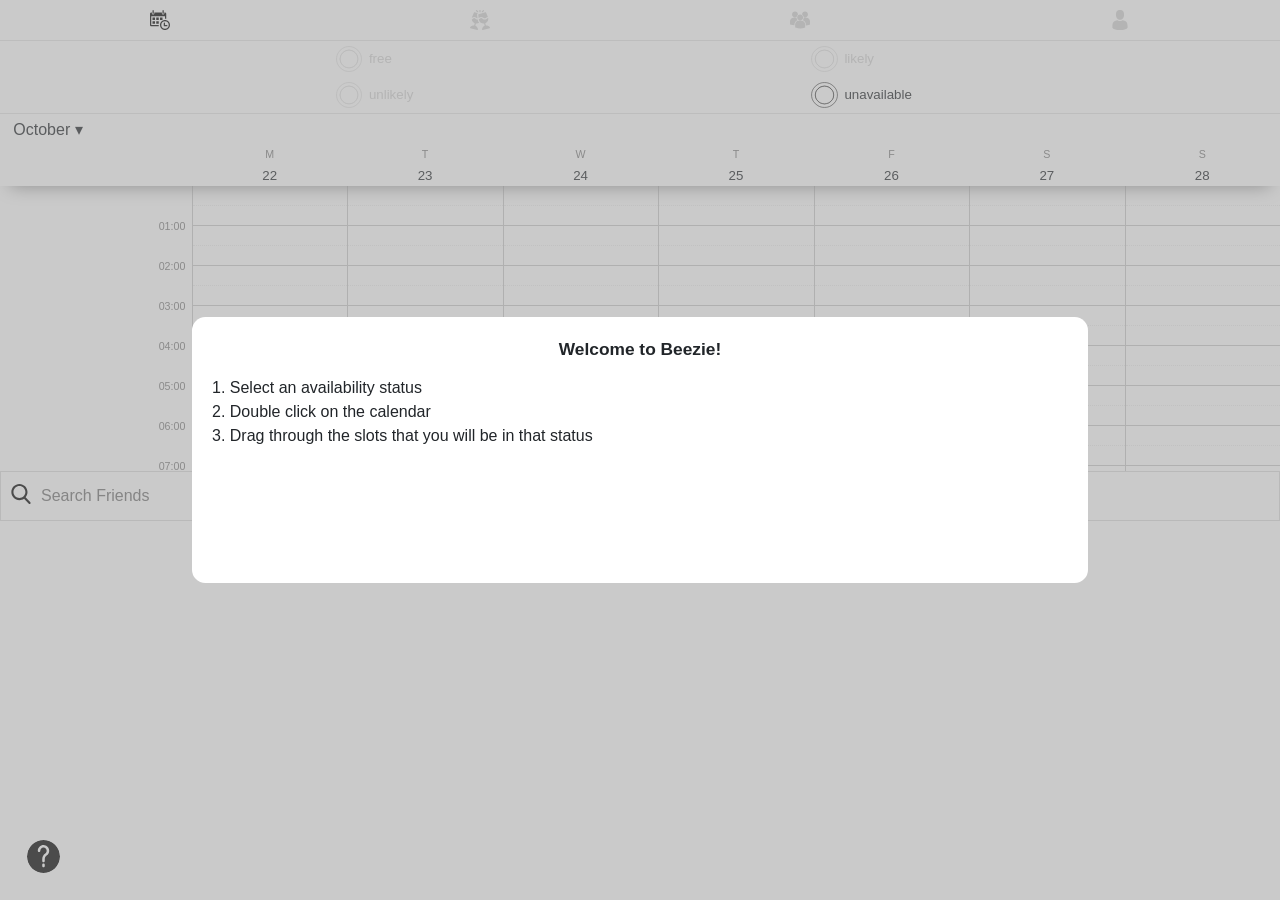
==== index.html @ 70ba2fc6 "try on mobile" ====
<!DOCTYPE html>
<html>
  <head>
    <meta charset="utf-8">
    <meta name="viewport" content="width=device-width, height=device-height initial-scale=1, shrink-to-fit=no">
    <link rel="stylesheet" href="https://stackpath.bootstrapcdn.com/bootstrap/4.1.3/css/bootstrap.min.css" integrity="sha384-MCw98/SFnGE8fJT3GXwEOngsV7Zt27NXFoaoApmYm81iuXoPkFOJwJ8ERdknLPMO" crossorigin="anonymous">
    <link rel="stylesheet" href="createEvent.css">
    <link rel="stylesheet" href="index.css">
    <link rel="stylesheet" href="navigation.css">
    <link rel="stylesheet" href="calendar.css">
    <link rel="stylesheet" href="event.css">
    <link rel="stylesheet" href="eventDetail.css">
    <link rel="stylesheet" href="friend.css">
    <link rel="stylesheet" href="popup.css">
    <link rel="stylesheet" href="profile.css">
    <link rel="stylesheet" href="guest.css">
    <link rel="stylesheet" href="toggle.css">
    <link rel="stylesheet" href="help.css">
    <script src="https://code.jquery.com/jquery-3.1.1.min.js" crossorigin="anonymous"></script>
    <script src="https://cdnjs.cloudflare.com/ajax/libs/popper.js/1.14.3/umd/popper.min.js" integrity="sha384-ZMP7rVo3mIykV+2+9J3UJ46jBk0WLaUAdn689aCwoqbBJiSnjAK/l8WvCWPIPm49" crossorigin="anonymous"></script>
    <script src="https://stackpath.bootstrapcdn.com/bootstrap/4.1.3/js/bootstrap.min.js" integrity="sha384-ChfqqxuZUCnJSK3+MXmPNIyE6ZbWh2IMqE241rYiqJxyMiZ6OW/JmZQ5stwEULTy" crossorigin="anonymous"></script>
    <script src="https://cdnjs.cloudflare.com/ajax/libs/redux/3.5.2/redux.js"></script>
    <script type="text/javascript" src="https://cdn.jsdelivr.net/jquery/latest/jquery.min.js"></script>
    <script type="text/javascript" src="https://cdn.jsdelivr.net/momentjs/latest/moment.min.js"></script>
    <script type="text/javascript" src="https://cdn.jsdelivr.net/npm/daterangepicker/daterangepicker.min.js"></script>
    <link rel="stylesheet" type="text/css" href="https://cdn.jsdelivr.net/npm/daterangepicker/daterangepicker.css" />
    <link rel="stylesheet" href="https://use.fontawesome.com/releases/v5.5.0/css/all.css" integrity="sha384-B4dIYHKNBt8Bc12p+WXckhzcICo0wtJAoU8YZTY5qE0Id1GSseTk6S+L3BlXeVIU" crossorigin="anonymous">
    <link href="https://fonts.googleapis.com/icon?family=Material+Icons" rel="stylesheet">
    <link href="https://gitcdn.github.io/bootstrap-toggle/2.2.2/css/bootstrap-toggle.min.css" rel="stylesheet">
    <script src="https://gitcdn.github.io/bootstrap-toggle/2.2.2/js/bootstrap-toggle.min.js"></script>
    <title>Beezie</title>
  </head>
  <body>
    <div class="popupPage">
      <div class="popupBox">
        <div class="popupTitle">Welcome to Beezie!</div>
        <div>
          1. Select an availability status
        </div>
        <div>
          2. Double click on the calendar
        </div>
        <div>
          3. Drag through the slots that you will be in that status
        </div>
      </div>
    </div>
    <div class="mainPage">
      <img class="helpMark" src="image/question.toggled.svg" />
      <div class="navbar">
        <img class="navitem calendar" src="image/calendar.svg" />
        <img class="navitem toggled calendar" src="image/calendar.toggled.svg" />
        <img class="navitem event" src="image/event.svg" />
        <img class="navitem toggled event" src="image/event.toggled.svg" />
        <img class="navitem friend" src="image/friend.svg" />
        <img class="navitem toggled friend" src="image/friend.toggled.svg" />
        <img class="navitem profile" src="image/profile.svg" />
        <img class="navitem toggled profile" src="image/profile.toggled.svg" />
      </div>
      <hr>
      <div class="page calendar">
        <div class="avail">
          <div class="availrow">
            <div class="availitem free">
                <img class="circle free" src="image/circle.free.svg" />
                <img class="circle untoggled free" src="image/circle.untoggled.svg" />
                <div class="description free untoggled">free</div>
            </div>
            <div class="availitem likely">
              <img class="circle likely" src="image/circle.likely.svg" />
              <img class="circle untoggled likely" src="image/circle.untoggled.svg" />
              <div class="description likely untoggled">likely</div>
            </div>
          </div>
          <div class="availrow">
            <div class="availitem unlikely">
                <img class="circle unlikely" src="image/circle.unlikely.svg" />
                <img class="circle untoggled unlikely" src="image/circle.untoggled.svg" />
                <div class="description unlikely untoggled">unlikely</div>
            </div>
            <div class="availitem unavailable">
              <img class="circle unavailable" src="image/circle.unavailable.svg" />
              <img class="circle untoggled unavailable" src="image/circle.untoggled.svg" />
              <div class="description unavailable">unavailable</div>
            </div>
          </div>
        </div>
        <hr>
        <div class="calendar">
          <div class="header">
            <div class="month">October ▾</div>
            <div class="week">
              <div class="weekday">M</div>
              <div class="weekday">T</div>
              <div class="weekday">W</div>
              <div class="weekday">T</div>
              <div class="weekday">F</div>
              <div class="weekday">S</div>
              <div class="weekday">S</div>
            </div>
            <div class="date">
                <div class="dateday">22</div>
                <div class="dateday">23</div>
                <div class="dateday">24</div>
                <div class="dateday">25</div>
                <div class="dateday">26</div>
                <div class="dateday">27</div>
                <div class="dateday">28</div>
            </div>
          </div>
          <div class="timewrapper">
            <div class="timetitle">
              <div class="timetitlesection">01:00</div>
              <div class="timetitlesection">02:00</div>
              <div class="timetitlesection">03:00</div>
              <div class="timetitlesection">04:00</div>
              <div class="timetitlesection">05:00</div>
              <div class="timetitlesection">06:00</div>
              <div class="timetitlesection">07:00</div>
              <div class="timetitlesection">08:00</div>
              <div class="timetitlesection">09:00</div>
              <div class="timetitlesection">10:00</div>
              <div class="timetitlesection">11:00</div>
              <div class="timetitlesection">12:00</div>
              <div class="timetitlesection">13:00</div>
              <div class="timetitlesection">14:00</div>
              <div class="timetitlesection">15:00</div>
              <div class="timetitlesection">16:00</div>
              <div class="timetitlesection">17:00</div>
              <div class="timetitlesection">18:00</div>
              <div class="timetitlesection">19:00</div>
              <div class="timetitlesection">20:00</div>
              <div class="timetitlesection">21:00</div>
              <div class="timetitlesection">22:00</div>
              <div class="timetitlesection">23:00</div>
            </div>
            <div class="time">
              <div class="timeday">
                <div class="timesection">
                  <div class="timeblock" id="201810220000"></div>
                  <div class="timeblock blockend" id="201810220030"></div>
                </div>
                <div class="timesection">
                  <div class="timeblock" id="201810220100"></div>
                  <div class="timeblock blockend" id="201810220130"></div>
                </div>
                <div class="timesection">
                  <div class="timeblock" id="201810220200"></div>
                  <div class="timeblock blockend" id="201810220230"></div>
                </div>
                <div class="timesection">
                  <div class="timeblock" id="201810220300"></div>
                  <div class="timeblock blockend" id="201810220330"></div>
                </div>
                <div class="timesection">
                  <div class="timeblock" id="201810220400"></div>
                  <div class="timeblock blockend" id="201810220430"></div>
                </div>
                <div class="timesection">
                  <div class="timeblock" id="201810220500"></div>
                  <div class="timeblock blockend" id="201810220530"></div>
                </div>
                <div class="timesection">
                  <div class="timeblock" id="201810220600"></div>
                  <div class="timeblock blockend" id="201810220630"></div>
                </div>
                <div class="timesection">
                  <div class="timeblock" id="201810220700"></div>
                  <div class="timeblock blockend" id="201810220730"></div>
                </div>
                <div class="timesection">
                  <div class="timeblock" id="201810220800"></div>
                  <div class="timeblock blockend" id="201810220830"></div>
                </div>
                <div class="timesection">
                  <div class="timeblock" id="201810220900"></div>
                  <div class="timeblock blockend" id="201810220930"></div>
                </div>
                <div class="timesection">
                  <div class="timeblock" id="201810221000"></div>
                  <div class="timeblock blockend" id="201810221030"></div>
                </div>
                <div class="timesection">
                  <div class="timeblock" id="201810221100"></div>
                  <div class="timeblock blockend" id="201810221130"></div>
                </div>
                <div class="timesection">
                  <div class="timeblock" id="201810221200"></div>
                  <div class="timeblock blockend" id="201810221230"></div>
                </div>
                <div class="timesection">
                  <div class="timeblock" id="201810221300"></div>
                  <div class="timeblock blockend" id="201810221330"></div>
                </div>
                <div class="timesection">
                  <div class="timeblock" id="201810221400"></div>
                  <div class="timeblock blockend" id="201810221430"></div>
                </div>
                <div class="timesection">
                  <div class="timeblock" id="201810221500"></div>
                  <div class="timeblock blockend" id="201810221530"></div>
                </div>
                <div class="timesection">
                  <div class="timeblock" id="201810221600"></div>
                  <div class="timeblock blockend" id="201810221630"></div>
                </div>
                <div class="timesection">
                  <div class="timeblock" id="201810221700"></div>
                  <div class="timeblock blockend" id="201810221730"></div>
                </div>
                <div class="timesection">
                  <div class="timeblock" id="201810221800"></div>
                  <div class="timeblock blockend" id="201810221830"></div>
                </div>
                <div class="timesection">
                  <div class="timeblock" id="201810221900"></div>
                  <div class="timeblock blockend" id="201810221930"></div>
                </div>
                <div class="timesection">
                  <div class="timeblock" id="201810222000"></div>
                  <div class="timeblock blockend" id="201810222030"></div>
                </div>
                <div class="timesection">
                  <div class="timeblock" id="201810222100"></div>
                  <div class="timeblock blockend" id="201810222130"></div>
                </div>
                <div class="timesection">
                  <div class="timeblock" id="201810222200"></div>
                  <div class="timeblock blockend" id="201810222230"></div>
                </div>
                <div class="timesection">
                  <div class="timeblock" id="201810222300"></div>
                  <div class="timeblock blockend" id="201810222330"></div>
                </div>
              </div>
              <div class="timeday">
                <div class="timesection">
                  <div class="timeblock" id="201810230000"></div>
                  <div class="timeblock blockend" id="201810230030"></div>
                </div>
                <div class="timesection">
                  <div class="timeblock" id="201810230100"></div>
                  <div class="timeblock blockend" id="201810230130"></div>
                </div>
                <div class="timesection">
                  <div class="timeblock" id="201810230200"></div>
                  <div class="timeblock blockend" id="201810230230"></div>
                </div>
                <div class="timesection">
                  <div class="timeblock" id="201810230300"></div>
                  <div class="timeblock blockend" id="201810230330"></div>
                </div>
                <div class="timesection">
                  <div class="timeblock" id="201810230400"></div>
                  <div class="timeblock blockend" id="201810230430"></div>
                </div>
                <div class="timesection">
                  <div class="timeblock" id="201810230500"></div>
                  <div class="timeblock blockend" id="201810230530"></div>
                </div>
                <div class="timesection">
                  <div class="timeblock" id="201810230600"></div>
                  <div class="timeblock blockend" id="201810230630"></div>
                </div>
                <div class="timesection">
                  <div class="timeblock" id="201810230700"></div>
                  <div class="timeblock blockend" id="201810230730"></div>
                </div>
                <div class="timesection">
                  <div class="timeblock" id="201810230800"></div>
                  <div class="timeblock blockend" id="201810230830"></div>
                </div>
                <div class="timesection">
                  <div class="timeblock" id="201810230900"></div>
                  <div class="timeblock blockend" id="201810230930"></div>
                </div>
                <div class="timesection">
                  <div class="timeblock" id="201810231000"></div>
                  <div class="timeblock blockend" id="201810231030"></div>
                </div>
                <div class="timesection">
                  <div class="timeblock" id="201810231100"></div>
                  <div class="timeblock blockend" id="201810231130"></div>
                </div>
                <div class="timesection">
                  <div class="timeblock" id="201810231200"></div>
                  <div class="timeblock blockend" id="201810231230"></div>
                </div>
                <div class="timesection">
                  <div class="timeblock" id="201810231300"></div>
                  <div class="timeblock blockend" id="201810231330"></div>
                </div>
                <div class="timesection">
                  <div class="timeblock" id="201810231400"></div>
                  <div class="timeblock blockend" id="201810231430"></div>
                </div>
                <div class="timesection">
                  <div class="timeblock" id="201810231500"></div>
                  <div class="timeblock blockend" id="201810231530"></div>
                </div>
                <div class="timesection">
                  <div class="timeblock" id="201810231600"></div>
                  <div class="timeblock blockend" id="201810231630"></div>
                </div>
                <div class="timesection">
                  <div class="timeblock" id="201810231700"></div>
                  <div class="timeblock blockend" id="201810231730"></div>
                </div>
                <div class="timesection">
                  <div class="timeblock" id="201810231800"></div>
                  <div class="timeblock blockend" id="201810231830"></div>
                </div>
                <div class="timesection">
                  <div class="timeblock" id="201810231900"></div>
                  <div class="timeblock blockend" id="201810231930"></div>
                </div>
                <div class="timesection">
                  <div class="timeblock" id="201810232000"></div>
                  <div class="timeblock blockend" id="201810232030"></div>
                </div>
                <div class="timesection">
                  <div class="timeblock" id="201810232100"></div>
                  <div class="timeblock blockend" id="201810232130"></div>
                </div>
                <div class="timesection">
                  <div class="timeblock" id="201810232200"></div>
                  <div class="timeblock blockend" id="201810232230"></div>
                </div>
                <div class="timesection">
                  <div class="timeblock" id="201810232300"></div>
                  <div class="timeblock blockend" id="201810232330"></div>
                </div>
              </div>
              <div class="timeday">
                <div class="timesection">
                  <div class="timeblock" id="201810240000"></div>
                  <div class="timeblock blockend" id="201810240030"></div>
                </div>
                <div class="timesection">
                  <div class="timeblock" id="201810240100"></div>
                  <div class="timeblock blockend" id="201810240130"></div>
                </div>
                <div class="timesection">
                  <div class="timeblock" id="201810240200"></div>
                  <div class="timeblock blockend" id="201810240230"></div>
                </div>
                <div class="timesection">
                  <div class="timeblock" id="201810240300"></div>
                  <div class="timeblock blockend" id="201810240330"></div>
                </div>
                <div class="timesection">
                  <div class="timeblock" id="201810240400"></div>
                  <div class="timeblock blockend" id="201810240430"></div>
                </div>
                <div class="timesection">
                  <div class="timeblock" id="201810240500"></div>
                  <div class="timeblock blockend" id="201810240530"></div>
                </div>
                <div class="timesection">
                  <div class="timeblock" id="201810240600"></div>
                  <div class="timeblock blockend" id="201810240630"></div>
                </div>
                <div class="timesection">
                  <div class="timeblock" id="201810240700"></div>
                  <div class="timeblock blockend" id="201810240730"></div>
                </div>
                <div class="timesection">
                  <div class="timeblock" id="201810240800"></div>
                  <div class="timeblock blockend" id="201810240830"></div>
                </div>
                <div class="timesection">
                  <div class="timeblock" id="201810240900"></div>
                  <div class="timeblock blockend" id="201810240930"></div>
                </div>
                <div class="timesection">
                  <div class="timeblock" id="201810241000"></div>
                  <div class="timeblock blockend" id="201810241030"></div>
                </div>
                <div class="timesection">
                  <div class="timeblock" id="201810241100"></div>
                  <div class="timeblock blockend" id="201810241130"></div>
                </div>
                <div class="timesection">
                  <div class="timeblock" id="201810241200"></div>
                  <div class="timeblock blockend" id="201810241230"></div>
                </div>
                <div class="timesection">
                  <div class="timeblock" id="201810241300"></div>
                  <div class="timeblock blockend" id="201810241330"></div>
                </div>
                <div class="timesection">
                  <div class="timeblock" id="201810241400"></div>
                  <div class="timeblock blockend" id="201810241430"></div>
                </div>
                <div class="timesection">
                  <div class="timeblock" id="201810241500"></div>
                  <div class="timeblock blockend" id="201810241530"></div>
                </div>
                <div class="timesection">
                  <div class="timeblock" id="201810241600"></div>
                  <div class="timeblock blockend" id="201810241630"></div>
                </div>
                <div class="timesection">
                  <div class="timeblock" id="201810241700"></div>
                  <div class="timeblock blockend" id="201810241730"></div>
                </div>
                <div class="timesection">
                  <div class="timeblock" id="201810241800"></div>
                  <div class="timeblock blockend" id="201810241830"></div>
                </div>
                <div class="timesection">
                  <div class="timeblock" id="201810241900"></div>
                  <div class="timeblock blockend" id="201810241930"></div>
                </div>
                <div class="timesection">
                  <div class="timeblock" id="201810242000"></div>
                  <div class="timeblock blockend" id="201810242030"></div>
                </div>
                <div class="timesection">
                  <div class="timeblock" id="201810242100"></div>
                  <div class="timeblock blockend" id="201810242130"></div>
                </div>
                <div class="timesection">
                  <div class="timeblock" id="201810242200"></div>
                  <div class="timeblock blockend" id="201810242230"></div>
                </div>
                <div class="timesection">
                  <div class="timeblock" id="201810242300"></div>
                  <div class="timeblock blockend" id="201810242330"></div>
                </div>
              </div>
              <div class="timeday">
                <div class="timesection">
                  <div class="timeblock" id="201810250000"></div>
                  <div class="timeblock blockend" id="201810250030"></div>
                </div>
                <div class="timesection">
                  <div class="timeblock" id="201810250100"></div>
                  <div class="timeblock blockend" id="201810250130"></div>
                </div>
                <div class="timesection">
                  <div class="timeblock" id="201810250200"></div>
                  <div class="timeblock blockend" id="201810250230"></div>
                </div>
                <div class="timesection">
                  <div class="timeblock" id="201810250300"></div>
                  <div class="timeblock blockend" id="201810250330"></div>
                </div>
                <div class="timesection">
                  <div class="timeblock" id="201810250400"></div>
                  <div class="timeblock blockend" id="201810250430"></div>
                </div>
                <div class="timesection">
                  <div class="timeblock" id="201810250500"></div>
                  <div class="timeblock blockend" id="201810250530"></div>
                </div>
                <div class="timesection">
                  <div class="timeblock" id="201810250600"></div>
                  <div class="timeblock blockend" id="201810250630"></div>
                </div>
                <div class="timesection">
                  <div class="timeblock" id="201810250700"></div>
                  <div class="timeblock blockend" id="201810250730"></div>
                </div>
                <div class="timesection">
                  <div class="timeblock" id="201810250800"></div>
                  <div class="timeblock blockend" id="201810250830"></div>
                </div>
                <div class="timesection">
                  <div class="timeblock" id="201810250900"></div>
                  <div class="timeblock blockend" id="201810250930"></div>
                </div>
                <div class="timesection">
                  <div class="timeblock" id="201810251000"></div>
                  <div class="timeblock blockend" id="201810251030"></div>
                </div>
                <div class="timesection">
                  <div class="timeblock" id="201810251100"></div>
                  <div class="timeblock blockend" id="201810251130"></div>
                </div>
                <div class="timesection">
                  <div class="timeblock" id="201810251200"></div>
                  <div class="timeblock blockend" id="201810251230"></div>
                </div>
                <div class="timesection">
                  <div class="timeblock" id="201810251300"></div>
                  <div class="timeblock blockend" id="201810251330"></div>
                </div>
                <div class="timesection">
                  <div class="timeblock" id="201810251400"></div>
                  <div class="timeblock blockend" id="201810251430"></div>
                </div>
                <div class="timesection">
                  <div class="timeblock" id="201810251500"></div>
                  <div class="timeblock blockend" id="201810251530"></div>
                </div>
                <div class="timesection">
                  <div class="timeblock" id="201810251600"></div>
                  <div class="timeblock blockend" id="201810251630"></div>
                </div>
                <div class="timesection">
                  <div class="timeblock" id="201810251700"></div>
                  <div class="timeblock blockend" id="201810251730"></div>
                </div>
                <div class="timesection">
                  <div class="timeblock" id="201810251800"></div>
                  <div class="timeblock blockend" id="201810251830"></div>
                </div>
                <div class="timesection">
                  <div class="timeblock" id="201810251900"></div>
                  <div class="timeblock blockend" id="201810251930"></div>
                </div>
                <div class="timesection">
                  <div class="timeblock" id="201810252000"></div>
                  <div class="timeblock blockend" id="201810252030"></div>
                </div>
                <div class="timesection">
                  <div class="timeblock" id="201810252100"></div>
                  <div class="timeblock blockend" id="201810252130"></div>
                </div>
                <div class="timesection">
                  <div class="timeblock" id="201810252200"></div>
                  <div class="timeblock blockend" id="201810252230"></div>
                </div>
                <div class="timesection">
                  <div class="timeblock" id="201810252300"></div>
                  <div class="timeblock blockend" id="201810252330"></div>
                </div>
              </div>
              <div class="timeday">
                <div class="timesection">
                  <div class="timeblock" id="201810260000"></div>
                  <div class="timeblock blockend" id="201810260030"></div>
                </div>
                <div class="timesection">
                  <div class="timeblock" id="201810260100"></div>
                  <div class="timeblock blockend" id="201810260130"></div>
                </div>
                <div class="timesection">
                  <div class="timeblock" id="201810260200"></div>
                  <div class="timeblock blockend" id="201810260230"></div>
                </div>
                <div class="timesection">
                  <div class="timeblock" id="201810260300"></div>
                  <div class="timeblock blockend" id="201810260330"></div>
                </div>
                <div class="timesection">
                  <div class="timeblock" id="201810260400"></div>
                  <div class="timeblock blockend" id="201810260430"></div>
                </div>
                <div class="timesection">
                  <div class="timeblock" id="201810260500"></div>
                  <div class="timeblock blockend" id="201810260530"></div>
                </div>
                <div class="timesection">
                  <div class="timeblock" id="201810260600"></div>
                  <div class="timeblock blockend" id="201810260630"></div>
                </div>
                <div class="timesection">
                  <div class="timeblock" id="201810260700"></div>
                  <div class="timeblock blockend" id="201810260730"></div>
                </div>
                <div class="timesection">
                  <div class="timeblock" id="201810260800"></div>
                  <div class="timeblock blockend" id="201810260830"></div>
                </div>
                <div class="timesection">
                  <div class="timeblock" id="201810260900"></div>
                  <div class="timeblock blockend" id="201810260930"></div>
                </div>
                <div class="timesection">
                  <div class="timeblock" id="201810261000"></div>
                  <div class="timeblock blockend" id="201810261030"></div>
                </div>
                <div class="timesection">
                  <div class="timeblock" id="201810261100"></div>
                  <div class="timeblock blockend" id="201810261130"></div>
                </div>
                <div class="timesection">
                  <div class="timeblock" id="201810261200"></div>
                  <div class="timeblock blockend" id="201810261230"></div>
                </div>
                <div class="timesection">
                  <div class="timeblock" id="201810261300"></div>
                  <div class="timeblock blockend" id="201810261330"></div>
                </div>
                <div class="timesection">
                  <div class="timeblock" id="201810261400"></div>
                  <div class="timeblock blockend" id="201810261430"></div>
                </div>
                <div class="timesection">
                  <div class="timeblock" id="201810261500"></div>
                  <div class="timeblock blockend" id="201810261530"></div>
                </div>
                <div class="timesection">
                  <div class="timeblock" id="201810261600"></div>
                  <div class="timeblock blockend" id="201810261630"></div>
                </div>
                <div class="timesection">
                  <div class="timeblock" id="201810261700"></div>
                  <div class="timeblock blockend" id="201810261730"></div>
                </div>
                <div class="timesection">
                  <div class="timeblock" id="201810261800"></div>
                  <div class="timeblock blockend" id="201810261830"></div>
                </div>
                <div class="timesection">
                  <div class="timeblock" id="201810261900"></div>
                  <div class="timeblock blockend" id="201810261930"></div>
                </div>
                <div class="timesection">
                  <div class="timeblock" id="201810262000"></div>
                  <div class="timeblock blockend" id="201810262030"></div>
                </div>
                <div class="timesection">
                  <div class="timeblock" id="201810262100"></div>
                  <div class="timeblock blockend" id="201810262130"></div>
                </div>
                <div class="timesection">
                  <div class="timeblock" id="201810262200"></div>
                  <div class="timeblock blockend" id="201810262230"></div>
                </div>
                <div class="timesection">
                  <div class="timeblock" id="201810262300"></div>
                  <div class="timeblock blockend" id="201810262330"></div>
                </div>
              </div>
              <div class="timeday">
                <div class="timesection">
                  <div class="timeblock" id="201810270000"></div>
                  <div class="timeblock blockend" id="201810270030"></div>
                </div>
                <div class="timesection">
                  <div class="timeblock" id="201810270100"></div>
                  <div class="timeblock blockend" id="201810270130"></div>
                </div>
                <div class="timesection">
                  <div class="timeblock" id="201810270200"></div>
                  <div class="timeblock blockend" id="201810270230"></div>
                </div>
                <div class="timesection">
                  <div class="timeblock" id="201810270300"></div>
                  <div class="timeblock blockend" id="201810270330"></div>
                </div>
                <div class="timesection">
                  <div class="timeblock" id="201810270400"></div>
                  <div class="timeblock blockend" id="201810270430"></div>
                </div>
                <div class="timesection">
                  <div class="timeblock" id="201810270500"></div>
                  <div class="timeblock blockend" id="201810270530"></div>
                </div>
                <div class="timesection">
                  <div class="timeblock" id="201810270600"></div>
                  <div class="timeblock blockend" id="201810270630"></div>
                </div>
                <div class="timesection">
                  <div class="timeblock" id="201810270700"></div>
                  <div class="timeblock blockend" id="201810270730"></div>
                </div>
                <div class="timesection">
                  <div class="timeblock" id="201810270800"></div>
                  <div class="timeblock blockend" id="201810270830"></div>
                </div>
                <div class="timesection">
                  <div class="timeblock" id="201810270900"></div>
                  <div class="timeblock blockend" id="201810270930"></div>
                </div>
                <div class="timesection">
                  <div class="timeblock" id="201810271000"></div>
                  <div class="timeblock blockend" id="201810271030"></div>
                </div>
                <div class="timesection">
                  <div class="timeblock" id="201810271100"></div>
                  <div class="timeblock blockend" id="201810271130"></div>
                </div>
                <div class="timesection">
                  <div class="timeblock" id="201810271200"></div>
                  <div class="timeblock blockend" id="201810271230"></div>
                </div>
                <div class="timesection">
                  <div class="timeblock" id="201810271300"></div>
                  <div class="timeblock blockend" id="201810271330"></div>
                </div>
                <div class="timesection">
                  <div class="timeblock" id="201810271400"></div>
                  <div class="timeblock blockend" id="201810271430"></div>
                </div>
                <div class="timesection">
                  <div class="timeblock" id="201810271500"></div>
                  <div class="timeblock blockend" id="201810271530"></div>
                </div>
                <div class="timesection">
                  <div class="timeblock" id="201810271600"></div>
                  <div class="timeblock blockend" id="201810271630"></div>
                </div>
                <div class="timesection">
                  <div class="timeblock" id="201810271700"></div>
                  <div class="timeblock blockend" id="201810271730"></div>
                </div>
                <div class="timesection">
                  <div class="timeblock" id="201810271800"></div>
                  <div class="timeblock blockend" id="201810271830"></div>
                </div>
                <div class="timesection">
                  <div class="timeblock" id="201810271900"></div>
                  <div class="timeblock blockend" id="201810271930"></div>
                </div>
                <div class="timesection">
                  <div class="timeblock" id="201810272000"></div>
                  <div class="timeblock blockend" id="201810272030"></div>
                </div>
                <div class="timesection">
                  <div class="timeblock" id="201810272100"></div>
                  <div class="timeblock blockend" id="201810272130"></div>
                </div>
                <div class="timesection">
                  <div class="timeblock" id="201810272200"></div>
                  <div class="timeblock blockend" id="201810272230"></div>
                </div>
                <div class="timesection">
                  <div class="timeblock" id="201810272300"></div>
                  <div class="timeblock blockend" id="201810272330"></div>
                </div>
              </div>
              <div class="timeday">
                <div class="timesection">
                  <div class="timeblock" id="201810280000"></div>
                  <div class="timeblock blockend" id="201810280030"></div>
                </div>
                <div class="timesection">
                  <div class="timeblock" id="201810280100"></div>
                  <div class="timeblock blockend" id="201810280130"></div>
                </div>
                <div class="timesection">
                  <div class="timeblock" id="201810280200"></div>
                  <div class="timeblock blockend" id="201810280230"></div>
                </div>
                <div class="timesection">
                  <div class="timeblock" id="201810280300"></div>
                  <div class="timeblock blockend" id="201810280330"></div>
                </div>
                <div class="timesection">
                  <div class="timeblock" id="201810280400"></div>
                  <div class="timeblock blockend" id="201810280430"></div>
                </div>
                <div class="timesection">
                  <div class="timeblock" id="201810280500"></div>
                  <div class="timeblock blockend" id="201810280530"></div>
                </div>
                <div class="timesection">
                  <div class="timeblock" id="201810280600"></div>
                  <div class="timeblock blockend" id="201810280630"></div>
                </div>
                <div class="timesection">
                  <div class="timeblock" id="201810280700"></div>
                  <div class="timeblock blockend" id="201810280730"></div>
                </div>
                <div class="timesection">
                  <div class="timeblock" id="201810280800"></div>
                  <div class="timeblock blockend" id="201810280830"></div>
                </div>
                <div class="timesection">
                  <div class="timeblock" id="201810280900"></div>
                  <div class="timeblock blockend" id="201810280930"></div>
                </div>
                <div class="timesection">
                  <div class="timeblock" id="201810281000"></div>
                  <div class="timeblock blockend" id="201810281030"></div>
                </div>
                <div class="timesection">
                  <div class="timeblock" id="201810281100"></div>
                  <div class="timeblock blockend" id="201810281130"></div>
                </div>
                <div class="timesection">
                  <div class="timeblock" id="201810281200"></div>
                  <div class="timeblock blockend" id="201810281230"></div>
                </div>
                <div class="timesection">
                  <div class="timeblock" id="201810281300"></div>
                  <div class="timeblock blockend" id="201810281330"></div>
                </div>
                <div class="timesection">
                  <div class="timeblock" id="201810281400"></div>
                  <div class="timeblock blockend" id="201810281430"></div>
                </div>
                <div class="timesection">
                  <div class="timeblock" id="201810281500"></div>
                  <div class="timeblock blockend" id="201810281530"></div>
                </div>
                <div class="timesection">
                  <div class="timeblock" id="201810281600"></div>
                  <div class="timeblock blockend" id="201810281630"></div>
                </div>
                <div class="timesection">
                  <div class="timeblock" id="201810281700"></div>
                  <div class="timeblock blockend" id="201810281730"></div>
                </div>
                <div class="timesection">
                  <div class="timeblock" id="201810281800"></div>
                  <div class="timeblock blockend" id="201810281830"></div>
                </div>
                <div class="timesection">
                  <div class="timeblock" id="201810281900"></div>
                  <div class="timeblock blockend" id="201810281930"></div>
                </div>
                <div class="timesection">
                  <div class="timeblock" id="201810282000"></div>
                  <div class="timeblock blockend" id="201810282030"></div>
                </div>
                <div class="timesection">
                  <div class="timeblock" id="201810282100"></div>
                  <div class="timeblock blockend" id="201810282130"></div>
                </div>
                <div class="timesection">
                  <div class="timeblock" id="201810282200"></div>
                  <div class="timeblock blockend" id="201810282230"></div>
                </div>
                <div class="timesection">
                  <div class="timeblock" id="201810282300"></div>
                  <div class="timeblock blockend" id="201810282330"></div>
                </div>
              </div>
            </div>
          </div>
        </div>
      </div>
      <div class="page event">
        <img class="eventadd" src="image/add.svg" />
        <div class="eventsection">
          <div class="eventsectiontitle">
            Events I created
          </div>
          <div class="eventlist" id="eventsICreated">
          </div>
        </div>
        <div class="eventsection">
          <div class="eventsectiontitle">
            Events I'm going
          </div>
          <div class="eventlist" id="eventsImGoing">
          </div>
        </div>
        <div class="eventsection">
          <div class="eventsectiontitle">
            Pending Invitations
          </div>
          <div class="eventlist" id="pendingInvitations">
          </div>
        </div>
        <div class="eventsection">
          <div class="eventsectiontitle">
            Event History
          </div>
          <div class="eventlist" id="eventHistory">
          </div>
        </div>
      </div>
      <div class="page friend">

        <div class="search">
          <input type="text" class="friendListSearch" placeholder="Search Friends" title="Type in a name">
        </div>
    
        <div class="friends" style="overflow-x:auto;">
          <table class="friendListTable">
          </table>
        </div>
      </div>
      
      <div class="page profile">
        <img data-src="holder.js/200x200" class= "img-circle" alt="200x200" src="https://d2gg9evh47fn9z.cloudfront.net/800px_COLOURBOX14845052.jpg" data-holder-rendered="true" style="width: 200px; height: 200px;" />
        <p><strong>Name: </strong>Sam</p>
        <p><strong>Email: </strong>sam@ucsd.edu</p>
        <p><strong>Age: </strong>20</p>
        <p><strong>Location: </strong> La Jolla San Diego (UCSD)</p>
        <a href="login.html">
          <button type="button" class="btn btn-primary">Sign Out</button>
        </a>
      </div>
          
    </div>

    <div class="subPage">
      <img class="backbutton" src="image/back.svg" />
      <div class="eventDetail">
        <div class="EDheader">
          <div class="EDname"></div>
        </div>
        <div class="EDwillingness">
          <div class="EDgoing">
            <img class="EDgoingimg" src="image/check.svg" />
            <img class="EDgoingimg toggle" src="image/check.toggled.svg" />
            <div class="EDgoingtext">Going</div>
          </div>
          <div class="EDmaybe">
            <img class="EDmaybeimg" src="image/question.svg" />
            <img class="EDmaybeimg toggle" src="image/question.toggled.svg" />
            <div class="EDmaybetext">Maybe</div>
          </div>
          <div class="EDno">
            <img class="EDnoimg" src="image/cross.svg" />
            <img class="EDnoimg toggle" src="image/cross.toggled.svg" />
            <div class="EDnotext">No</div>
          </div>
          <div class="EDedit">
            <img class="EDeditimg" src="image/edit.svg" />
            <div class="EDedittext">Edit</div>
          </div>
          <div class="EDguest">
            <img class="EDguestimg" src="image/guest.svg" />
            <div class="EDguesttext">Guests</div>
          </div>
        </div>
        <div class="EDinfo">
          <div class="EDparticipant">
            <img class="EDparticipantimg" src="image/friend.toggled.svg" />
            <div class="EDparticipantinfo">
              <div class="EDparticipantname"></div>
              <div class="EDparticipantwillingness"></div>
            </div>
          </div>
          <div class="EDtime">
            <img class="EDtimeimg" src="image/calendar.toggled.svg" />
            <div class="EDtimeinfo"></div>
          </div>
          <div class="EDlocation">
            <img class="EDlocationimg" src="image/location.svg" />
            <div class="EDlocationinfo"></div>
          </div>
        </div>
        <div class="EDdetail">
          <div class="EDdetailheader">Detail</div>
          <div class="EDdetailinfo"></div>
        </div>
        <div class="calendar">
          <div class="EDcalendarheader">Participants' availability</div>
          <div class="showCalendarOption">
            <div class="showCalendarOptionTitle">Show your availability</div>
            <label class="switch showCalendarOptionToggle">
              <input type="checkbox" checked>
              <span class="slider round"></span>
            </label>            
          </div>
          <div class="header">
            <div class="month">Oct</div>
            <div class="week">
              <div class="weekday">M</div>
              <div class="weekday">T</div>
              <div class="weekday">W</div>
              <div class="weekday">T</div>
              <div class="weekday">F</div>
              <div class="weekday">S</div>
              <div class="weekday">S</div>
            </div>
            <div class="date">
                <div class="dateday">22</div>
                <div class="dateday">23</div>
                <div class="dateday">24</div>
                <div class="dateday">25</div>
                <div class="dateday">26</div>
                <div class="dateday">27</div>
                <div class="dateday">28</div>
            </div>
          </div>
          <div class="timewrapper">
            <div class="timetitle">
              <div class="timetitlesection">01:00</div>
              <div class="timetitlesection">02:00</div>
              <div class="timetitlesection">03:00</div>
              <div class="timetitlesection">04:00</div>
              <div class="timetitlesection">05:00</div>
              <div class="timetitlesection">06:00</div>
              <div class="timetitlesection">07:00</div>
              <div class="timetitlesection">08:00</div>
              <div class="timetitlesection">09:00</div>
              <div class="timetitlesection">10:00</div>
              <div class="timetitlesection">11:00</div>
              <div class="timetitlesection">12:00</div>
              <div class="timetitlesection">13:00</div>
              <div class="timetitlesection">14:00</div>
              <div class="timetitlesection">15:00</div>
              <div class="timetitlesection">16:00</div>
              <div class="timetitlesection">17:00</div>
              <div class="timetitlesection">18:00</div>
              <div class="timetitlesection">19:00</div>
              <div class="timetitlesection">20:00</div>
              <div class="timetitlesection">21:00</div>
              <div class="timetitlesection">22:00</div>
              <div class="timetitlesection">23:00</div>
            </div>
            <div class="time">
              <div class="timeday">
                <div class="timesection">
                  <div class="timeblock" id="ED201810220000"></div>
                  <div class="timeblock blockend" id="ED201810220030"></div>
                </div>
                <div class="timesection">
                  <div class="timeblock" id="ED201810220100"></div>
                  <div class="timeblock blockend" id="ED201810220130"></div>
                </div>
                <div class="timesection">
                  <div class="timeblock" id="ED201810220200"></div>
                  <div class="timeblock blockend" id="ED201810220230"></div>
                </div>
                <div class="timesection">
                  <div class="timeblock" id="ED201810220300"></div>
                  <div class="timeblock blockend" id="ED201810220330"></div>
                </div>
                <div class="timesection">
                  <div class="timeblock" id="ED201810220400"></div>
                  <div class="timeblock blockend" id="ED201810220430"></div>
                </div>
                <div class="timesection">
                  <div class="timeblock" id="ED201810220500"></div>
                  <div class="timeblock blockend" id="ED201810220530"></div>
                </div>
                <div class="timesection">
                  <div class="timeblock" id="ED201810220600"></div>
                  <div class="timeblock blockend" id="ED201810220630"></div>
                </div>
                <div class="timesection">
                  <div class="timeblock" id="ED201810220700"></div>
                  <div class="timeblock blockend" id="ED201810220730"></div>
                </div>
                <div class="timesection">
                  <div class="timeblock" id="ED201810220800"></div>
                  <div class="timeblock blockend" id="ED201810220830"></div>
                </div>
                <div class="timesection">
                  <div class="timeblock" id="ED201810220900"></div>
                  <div class="timeblock blockend" id="ED201810220930"></div>
                </div>
                <div class="timesection">
                  <div class="timeblock" id="ED201810221000"></div>
                  <div class="timeblock blockend" id="ED201810221030"></div>
                </div>
                <div class="timesection">
                  <div class="timeblock" id="ED201810221100"></div>
                  <div class="timeblock blockend" id="ED201810221130"></div>
                </div>
                <div class="timesection">
                  <div class="timeblock" id="ED201810221200"></div>
                  <div class="timeblock blockend" id="ED201810221230"></div>
                </div>
                <div class="timesection">
                  <div class="timeblock" id="ED201810221300"></div>
                  <div class="timeblock blockend" id="ED201810221330"></div>
                </div>
                <div class="timesection">
                  <div class="timeblock" id="ED201810221400"></div>
                  <div class="timeblock blockend" id="ED201810221430"></div>
                </div>
                <div class="timesection">
                  <div class="timeblock" id="ED201810221500"></div>
                  <div class="timeblock blockend" id="ED201810221530"></div>
                </div>
                <div class="timesection">
                  <div class="timeblock" id="ED201810221600"></div>
                  <div class="timeblock blockend" id="ED201810221630"></div>
                </div>
                <div class="timesection">
                  <div class="timeblock" id="ED201810221700"></div>
                  <div class="timeblock blockend" id="ED201810221730"></div>
                </div>
                <div class="timesection">
                  <div class="timeblock" id="ED201810221800"></div>
                  <div class="timeblock blockend" id="ED201810221830"></div>
                </div>
                <div class="timesection">
                  <div class="timeblock" id="ED201810221900"></div>
                  <div class="timeblock blockend" id="ED201810221930"></div>
                </div>
                <div class="timesection">
                  <div class="timeblock" id="ED201810222000"></div>
                  <div class="timeblock blockend" id="ED201810222030"></div>
                </div>
                <div class="timesection">
                  <div class="timeblock" id="ED201810222100"></div>
                  <div class="timeblock blockend" id="ED201810222130"></div>
                </div>
                <div class="timesection">
                  <div class="timeblock" id="ED201810222200"></div>
                  <div class="timeblock blockend" id="ED201810222230"></div>
                </div>
                <div class="timesection">
                  <div class="timeblock" id="ED201810222300"></div>
                  <div class="timeblock blockend" id="ED201810222330"></div>
                </div>
              </div>
              <div class="timeday">
                <div class="timesection">
                  <div class="timeblock" id="ED201810230000"></div>
                  <div class="timeblock blockend" id="ED201810230030"></div>
                </div>
                <div class="timesection">
                  <div class="timeblock" id="ED201810230100"></div>
                  <div class="timeblock blockend" id="ED201810230130"></div>
                </div>
                <div class="timesection">
                  <div class="timeblock" id="ED201810230200"></div>
                  <div class="timeblock blockend" id="ED201810230230"></div>
                </div>
                <div class="timesection">
                  <div class="timeblock" id="ED201810230300"></div>
                  <div class="timeblock blockend" id="ED201810230330"></div>
                </div>
                <div class="timesection">
                  <div class="timeblock" id="ED201810230400"></div>
                  <div class="timeblock blockend" id="ED201810230430"></div>
                </div>
                <div class="timesection">
                  <div class="timeblock" id="ED201810230500"></div>
                  <div class="timeblock blockend" id="ED201810230530"></div>
                </div>
                <div class="timesection">
                  <div class="timeblock" id="ED201810230600"></div>
                  <div class="timeblock blockend" id="ED201810230630"></div>
                </div>
                <div class="timesection">
                  <div class="timeblock" id="ED201810230700"></div>
                  <div class="timeblock blockend" id="ED201810230730"></div>
                </div>
                <div class="timesection">
                  <div class="timeblock" id="ED201810230800"></div>
                  <div class="timeblock blockend" id="ED201810230830"></div>
                </div>
                <div class="timesection">
                  <div class="timeblock" id="ED201810230900"></div>
                  <div class="timeblock blockend" id="ED201810230930"></div>
                </div>
                <div class="timesection">
                  <div class="timeblock" id="ED201810231000"></div>
                  <div class="timeblock blockend" id="ED201810231030"></div>
                </div>
                <div class="timesection">
                  <div class="timeblock" id="ED201810231100"></div>
                  <div class="timeblock blockend" id="ED201810231130"></div>
                </div>
                <div class="timesection">
                  <div class="timeblock" id="ED201810231200"></div>
                  <div class="timeblock blockend" id="ED201810231230"></div>
                </div>
                <div class="timesection">
                  <div class="timeblock" id="ED201810231300"></div>
                  <div class="timeblock blockend" id="ED201810231330"></div>
                </div>
                <div class="timesection">
                  <div class="timeblock" id="ED201810231400"></div>
                  <div class="timeblock blockend" id="ED201810231430"></div>
                </div>
                <div class="timesection">
                  <div class="timeblock" id="ED201810231500"></div>
                  <div class="timeblock blockend" id="ED201810231530"></div>
                </div>
                <div class="timesection">
                  <div class="timeblock" id="ED201810231600"></div>
                  <div class="timeblock blockend" id="ED201810231630"></div>
                </div>
                <div class="timesection">
                  <div class="timeblock" id="ED201810231700"></div>
                  <div class="timeblock blockend" id="ED201810231730"></div>
                </div>
                <div class="timesection">
                  <div class="timeblock" id="ED201810231800"></div>
                  <div class="timeblock blockend" id="ED201810231830"></div>
                </div>
                <div class="timesection">
                  <div class="timeblock" id="ED201810231900"></div>
                  <div class="timeblock blockend" id="ED201810231930"></div>
                </div>
                <div class="timesection">
                  <div class="timeblock" id="ED201810232000"></div>
                  <div class="timeblock blockend" id="ED201810232030"></div>
                </div>
                <div class="timesection">
                  <div class="timeblock" id="ED201810232100"></div>
                  <div class="timeblock blockend" id="ED201810232130"></div>
                </div>
                <div class="timesection">
                  <div class="timeblock" id="ED201810232200"></div>
                  <div class="timeblock blockend" id="ED201810232230"></div>
                </div>
                <div class="timesection">
                  <div class="timeblock" id="ED201810232300"></div>
                  <div class="timeblock blockend" id="ED201810232330"></div>
                </div>
              </div>
              <div class="timeday">
                <div class="timesection">
                  <div class="timeblock" id="ED201810240000"></div>
                  <div class="timeblock blockend" id="ED201810240030"></div>
                </div>
                <div class="timesection">
                  <div class="timeblock" id="ED201810240100"></div>
                  <div class="timeblock blockend" id="ED201810240130"></div>
                </div>
                <div class="timesection">
                  <div class="timeblock" id="ED201810240200"></div>
                  <div class="timeblock blockend" id="ED201810240230"></div>
                </div>
                <div class="timesection">
                  <div class="timeblock" id="ED201810240300"></div>
                  <div class="timeblock blockend" id="ED201810240330"></div>
                </div>
                <div class="timesection">
                  <div class="timeblock" id="ED201810240400"></div>
                  <div class="timeblock blockend" id="ED201810240430"></div>
                </div>
                <div class="timesection">
                  <div class="timeblock" id="ED201810240500"></div>
                  <div class="timeblock blockend" id="ED201810240530"></div>
                </div>
                <div class="timesection">
                  <div class="timeblock" id="ED201810240600"></div>
                  <div class="timeblock blockend" id="ED201810240630"></div>
                </div>
                <div class="timesection">
                  <div class="timeblock" id="ED201810240700"></div>
                  <div class="timeblock blockend" id="ED201810240730"></div>
                </div>
                <div class="timesection">
                  <div class="timeblock" id="ED201810240800"></div>
                  <div class="timeblock blockend" id="ED201810240830"></div>
                </div>
                <div class="timesection">
                  <div class="timeblock" id="ED201810240900"></div>
                  <div class="timeblock blockend" id="ED201810240930"></div>
                </div>
                <div class="timesection">
                  <div class="timeblock" id="ED201810241000"></div>
                  <div class="timeblock blockend" id="ED201810241030"></div>
                </div>
                <div class="timesection">
                  <div class="timeblock" id="ED201810241100"></div>
                  <div class="timeblock blockend" id="ED201810241130"></div>
                </div>
                <div class="timesection">
                  <div class="timeblock" id="ED201810241200"></div>
                  <div class="timeblock blockend" id="ED201810241230"></div>
                </div>
                <div class="timesection">
                  <div class="timeblock" id="ED201810241300"></div>
                  <div class="timeblock blockend" id="ED201810241330"></div>
                </div>
                <div class="timesection">
                  <div class="timeblock" id="ED201810241400"></div>
                  <div class="timeblock blockend" id="ED201810241430"></div>
                </div>
                <div class="timesection">
                  <div class="timeblock" id="ED201810241500"></div>
                  <div class="timeblock blockend" id="ED201810241530"></div>
                </div>
                <div class="timesection">
                  <div class="timeblock" id="ED201810241600"></div>
                  <div class="timeblock blockend" id="ED201810241630"></div>
                </div>
                <div class="timesection">
                  <div class="timeblock" id="ED201810241700"></div>
                  <div class="timeblock blockend" id="ED201810241730"></div>
                </div>
                <div class="timesection">
                  <div class="timeblock" id="ED201810241800"></div>
                  <div class="timeblock blockend" id="ED201810241830"></div>
                </div>
                <div class="timesection">
                  <div class="timeblock" id="ED201810241900"></div>
                  <div class="timeblock blockend" id="ED201810241930"></div>
                </div>
                <div class="timesection">
                  <div class="timeblock" id="ED201810242000"></div>
                  <div class="timeblock blockend" id="ED201810242030"></div>
                </div>
                <div class="timesection">
                  <div class="timeblock" id="ED201810242100"></div>
                  <div class="timeblock blockend" id="ED201810242130"></div>
                </div>
                <div class="timesection">
                  <div class="timeblock" id="ED201810242200"></div>
                  <div class="timeblock blockend" id="ED201810242230"></div>
                </div>
                <div class="timesection">
                  <div class="timeblock" id="ED201810242300"></div>
                  <div class="timeblock blockend" id="ED201810242330"></div>
                </div>
              </div>
              <div class="timeday">
                <div class="timesection">
                  <div class="timeblock" id="ED201810250000"></div>
                  <div class="timeblock blockend" id="ED201810250030"></div>
                </div>
                <div class="timesection">
                  <div class="timeblock" id="ED201810250100"></div>
                  <div class="timeblock blockend" id="ED201810250130"></div>
                </div>
                <div class="timesection">
                  <div class="timeblock" id="ED201810250200"></div>
                  <div class="timeblock blockend" id="ED201810250230"></div>
                </div>
                <div class="timesection">
                  <div class="timeblock" id="ED201810250300"></div>
                  <div class="timeblock blockend" id="ED201810250330"></div>
                </div>
                <div class="timesection">
                  <div class="timeblock" id="ED201810250400"></div>
                  <div class="timeblock blockend" id="ED201810250430"></div>
                </div>
                <div class="timesection">
                  <div class="timeblock" id="ED201810250500"></div>
                  <div class="timeblock blockend" id="ED201810250530"></div>
                </div>
                <div class="timesection">
                  <div class="timeblock" id="ED201810250600"></div>
                  <div class="timeblock blockend" id="ED201810250630"></div>
                </div>
                <div class="timesection">
                  <div class="timeblock" id="ED201810250700"></div>
                  <div class="timeblock blockend" id="ED201810250730"></div>
                </div>
                <div class="timesection">
                  <div class="timeblock" id="ED201810250800"></div>
                  <div class="timeblock blockend" id="ED201810250830"></div>
                </div>
                <div class="timesection">
                  <div class="timeblock" id="ED201810250900"></div>
                  <div class="timeblock blockend" id="ED201810250930"></div>
                </div>
                <div class="timesection">
                  <div class="timeblock" id="ED201810251000"></div>
                  <div class="timeblock blockend" id="ED201810251030"></div>
                </div>
                <div class="timesection">
                  <div class="timeblock" id="ED201810251100"></div>
                  <div class="timeblock blockend" id="ED201810251130"></div>
                </div>
                <div class="timesection">
                  <div class="timeblock" id="ED201810251200"></div>
                  <div class="timeblock blockend" id="ED201810251230"></div>
                </div>
                <div class="timesection">
                  <div class="timeblock" id="ED201810251300"></div>
                  <div class="timeblock blockend" id="ED201810251330"></div>
                </div>
                <div class="timesection">
                  <div class="timeblock" id="ED201810251400"></div>
                  <div class="timeblock blockend" id="ED201810251430"></div>
                </div>
                <div class="timesection">
                  <div class="timeblock" id="ED201810251500"></div>
                  <div class="timeblock blockend" id="ED201810251530"></div>
                </div>
                <div class="timesection">
                  <div class="timeblock" id="ED201810251600"></div>
                  <div class="timeblock blockend" id="ED201810251630"></div>
                </div>
                <div class="timesection">
                  <div class="timeblock" id="ED201810251700"></div>
                  <div class="timeblock blockend" id="ED201810251730"></div>
                </div>
                <div class="timesection">
                  <div class="timeblock" id="ED201810251800"></div>
                  <div class="timeblock blockend" id="ED201810251830"></div>
                </div>
                <div class="timesection">
                  <div class="timeblock" id="ED201810251900"></div>
                  <div class="timeblock blockend" id="ED201810251930"></div>
                </div>
                <div class="timesection">
                  <div class="timeblock" id="ED201810252000"></div>
                  <div class="timeblock blockend" id="ED201810252030"></div>
                </div>
                <div class="timesection">
                  <div class="timeblock" id="ED201810252100"></div>
                  <div class="timeblock blockend" id="ED201810252130"></div>
                </div>
                <div class="timesection">
                  <div class="timeblock" id="ED201810252200"></div>
                  <div class="timeblock blockend" id="ED201810252230"></div>
                </div>
                <div class="timesection">
                  <div class="timeblock" id="ED201810252300"></div>
                  <div class="timeblock blockend" id="ED201810252330"></div>
                </div>
              </div>
              <div class="timeday">
                <div class="timesection">
                  <div class="timeblock" id="ED201810260000"></div>
                  <div class="timeblock blockend" id="ED201810260030"></div>
                </div>
                <div class="timesection">
                  <div class="timeblock" id="ED201810260100"></div>
                  <div class="timeblock blockend" id="ED201810260130"></div>
                </div>
                <div class="timesection">
                  <div class="timeblock" id="ED201810260200"></div>
                  <div class="timeblock blockend" id="ED201810260230"></div>
                </div>
                <div class="timesection">
                  <div class="timeblock" id="ED201810260300"></div>
                  <div class="timeblock blockend" id="ED201810260330"></div>
                </div>
                <div class="timesection">
                  <div class="timeblock" id="ED201810260400"></div>
                  <div class="timeblock blockend" id="ED201810260430"></div>
                </div>
                <div class="timesection">
                  <div class="timeblock" id="ED201810260500"></div>
                  <div class="timeblock blockend" id="ED201810260530"></div>
                </div>
                <div class="timesection">
                  <div class="timeblock" id="ED201810260600"></div>
                  <div class="timeblock blockend" id="ED201810260630"></div>
                </div>
                <div class="timesection">
                  <div class="timeblock" id="ED201810260700"></div>
                  <div class="timeblock blockend" id="ED201810260730"></div>
                </div>
                <div class="timesection">
                  <div class="timeblock" id="ED201810260800"></div>
                  <div class="timeblock blockend" id="ED201810260830"></div>
                </div>
                <div class="timesection">
                  <div class="timeblock" id="ED201810260900"></div>
                  <div class="timeblock blockend" id="ED201810260930"></div>
                </div>
                <div class="timesection">
                  <div class="timeblock" id="ED201810261000"></div>
                  <div class="timeblock blockend" id="ED201810261030"></div>
                </div>
                <div class="timesection">
                  <div class="timeblock" id="ED201810261100"></div>
                  <div class="timeblock blockend" id="ED201810261130"></div>
                </div>
                <div class="timesection">
                  <div class="timeblock" id="ED201810261200"></div>
                  <div class="timeblock blockend" id="ED201810261230"></div>
                </div>
                <div class="timesection">
                  <div class="timeblock" id="ED201810261300"></div>
                  <div class="timeblock blockend" id="ED201810261330"></div>
                </div>
                <div class="timesection">
                  <div class="timeblock" id="ED201810261400"></div>
                  <div class="timeblock blockend" id="ED201810261430"></div>
                </div>
                <div class="timesection">
                  <div class="timeblock" id="ED201810261500"></div>
                  <div class="timeblock blockend" id="ED201810261530"></div>
                </div>
                <div class="timesection">
                  <div class="timeblock" id="ED201810261600"></div>
                  <div class="timeblock blockend" id="ED201810261630"></div>
                </div>
                <div class="timesection">
                  <div class="timeblock" id="ED201810261700"></div>
                  <div class="timeblock blockend" id="ED201810261730"></div>
                </div>
                <div class="timesection">
                  <div class="timeblock" id="ED201810261800"></div>
                  <div class="timeblock blockend" id="ED201810261830"></div>
                </div>
                <div class="timesection">
                  <div class="timeblock" id="ED201810261900"></div>
                  <div class="timeblock blockend" id="ED201810261930"></div>
                </div>
                <div class="timesection">
                  <div class="timeblock" id="ED201810262000"></div>
                  <div class="timeblock blockend" id="ED201810262030"></div>
                </div>
                <div class="timesection">
                  <div class="timeblock" id="ED201810262100"></div>
                  <div class="timeblock blockend" id="ED201810262130"></div>
                </div>
                <div class="timesection">
                  <div class="timeblock" id="ED201810262200"></div>
                  <div class="timeblock blockend" id="ED201810262230"></div>
                </div>
                <div class="timesection">
                  <div class="timeblock" id="ED201810262300"></div>
                  <div class="timeblock blockend" id="ED201810262330"></div>
                </div>
              </div>
              <div class="timeday">
                <div class="timesection">
                  <div class="timeblock" id="ED201810270000"></div>
                  <div class="timeblock blockend" id="ED201810270030"></div>
                </div>
                <div class="timesection">
                  <div class="timeblock" id="ED201810270100"></div>
                  <div class="timeblock blockend" id="ED201810270130"></div>
                </div>
                <div class="timesection">
                  <div class="timeblock" id="ED201810270200"></div>
                  <div class="timeblock blockend" id="ED201810270230"></div>
                </div>
                <div class="timesection">
                  <div class="timeblock" id="ED201810270300"></div>
                  <div class="timeblock blockend" id="ED201810270330"></div>
                </div>
                <div class="timesection">
                  <div class="timeblock" id="ED201810270400"></div>
                  <div class="timeblock blockend" id="ED201810270430"></div>
                </div>
                <div class="timesection">
                  <div class="timeblock" id="ED201810270500"></div>
                  <div class="timeblock blockend" id="ED201810270530"></div>
                </div>
                <div class="timesection">
                  <div class="timeblock" id="ED201810270600"></div>
                  <div class="timeblock blockend" id="ED201810270630"></div>
                </div>
                <div class="timesection">
                  <div class="timeblock" id="ED201810270700"></div>
                  <div class="timeblock blockend" id="ED201810270730"></div>
                </div>
                <div class="timesection">
                  <div class="timeblock" id="ED201810270800"></div>
                  <div class="timeblock blockend" id="ED201810270830"></div>
                </div>
                <div class="timesection">
                  <div class="timeblock" id="ED201810270900"></div>
                  <div class="timeblock blockend" id="ED201810270930"></div>
                </div>
                <div class="timesection">
                  <div class="timeblock" id="ED201810271000"></div>
                  <div class="timeblock blockend" id="ED201810271030"></div>
                </div>
                <div class="timesection">
                  <div class="timeblock" id="ED201810271100"></div>
                  <div class="timeblock blockend" id="ED201810271130"></div>
                </div>
                <div class="timesection">
                  <div class="timeblock" id="ED201810271200"></div>
                  <div class="timeblock blockend" id="ED201810271230"></div>
                </div>
                <div class="timesection">
                  <div class="timeblock" id="ED201810271300"></div>
                  <div class="timeblock blockend" id="ED201810271330"></div>
                </div>
                <div class="timesection">
                  <div class="timeblock" id="ED201810271400"></div>
                  <div class="timeblock blockend" id="ED201810271430"></div>
                </div>
                <div class="timesection">
                  <div class="timeblock" id="ED201810271500"></div>
                  <div class="timeblock blockend" id="ED201810271530"></div>
                </div>
                <div class="timesection">
                  <div class="timeblock" id="ED201810271600"></div>
                  <div class="timeblock blockend" id="ED201810271630"></div>
                </div>
                <div class="timesection">
                  <div class="timeblock" id="ED201810271700"></div>
                  <div class="timeblock blockend" id="ED201810271730"></div>
                </div>
                <div class="timesection">
                  <div class="timeblock" id="ED201810271800"></div>
                  <div class="timeblock blockend" id="ED201810271830"></div>
                </div>
                <div class="timesection">
                  <div class="timeblock" id="ED201810271900"></div>
                  <div class="timeblock blockend" id="ED201810271930"></div>
                </div>
                <div class="timesection">
                  <div class="timeblock" id="ED201810272000"></div>
                  <div class="timeblock blockend" id="ED201810272030"></div>
                </div>
                <div class="timesection">
                  <div class="timeblock" id="ED201810272100"></div>
                  <div class="timeblock blockend" id="ED201810272130"></div>
                </div>
                <div class="timesection">
                  <div class="timeblock" id="ED201810272200"></div>
                  <div class="timeblock blockend" id="ED201810272230"></div>
                </div>
                <div class="timesection">
                  <div class="timeblock" id="ED201810272300"></div>
                  <div class="timeblock blockend" id="ED201810272330"></div>
                </div>
              </div>
              <div class="timeday">
                <div class="timesection">
                  <div class="timeblock" id="ED201810280000"></div>
                  <div class="timeblock blockend" id="ED201810280030"></div>
                </div>
                <div class="timesection">
                  <div class="timeblock" id="ED201810280100"></div>
                  <div class="timeblock blockend" id="ED201810280130"></div>
                </div>
                <div class="timesection">
                  <div class="timeblock" id="ED201810280200"></div>
                  <div class="timeblock blockend" id="ED201810280230"></div>
                </div>
                <div class="timesection">
                  <div class="timeblock" id="ED201810280300"></div>
                  <div class="timeblock blockend" id="ED201810280330"></div>
                </div>
                <div class="timesection">
                  <div class="timeblock" id="ED201810280400"></div>
                  <div class="timeblock blockend" id="ED201810280430"></div>
                </div>
                <div class="timesection">
                  <div class="timeblock" id="ED201810280500"></div>
                  <div class="timeblock blockend" id="ED201810280530"></div>
                </div>
                <div class="timesection">
                  <div class="timeblock" id="ED201810280600"></div>
                  <div class="timeblock blockend" id="ED201810280630"></div>
                </div>
                <div class="timesection">
                  <div class="timeblock" id="ED201810280700"></div>
                  <div class="timeblock blockend" id="ED201810280730"></div>
                </div>
                <div class="timesection">
                  <div class="timeblock" id="ED201810280800"></div>
                  <div class="timeblock blockend" id="ED201810280830"></div>
                </div>
                <div class="timesection">
                  <div class="timeblock" id="ED201810280900"></div>
                  <div class="timeblock blockend" id="ED201810280930"></div>
                </div>
                <div class="timesection">
                  <div class="timeblock" id="ED201810281000"></div>
                  <div class="timeblock blockend" id="ED201810281030"></div>
                </div>
                <div class="timesection">
                  <div class="timeblock" id="ED201810281100"></div>
                  <div class="timeblock blockend" id="ED201810281130"></div>
                </div>
                <div class="timesection">
                  <div class="timeblock" id="ED201810281200"></div>
                  <div class="timeblock blockend" id="ED201810281230"></div>
                </div>
                <div class="timesection">
                  <div class="timeblock" id="ED201810281300"></div>
                  <div class="timeblock blockend" id="ED201810281330"></div>
                </div>
                <div class="timesection">
                  <div class="timeblock" id="ED201810281400"></div>
                  <div class="timeblock blockend" id="ED201810281430"></div>
                </div>
                <div class="timesection">
                  <div class="timeblock" id="ED201810281500"></div>
                  <div class="timeblock blockend" id="ED201810281530"></div>
                </div>
                <div class="timesection">
                  <div class="timeblock" id="ED201810281600"></div>
                  <div class="timeblock blockend" id="ED201810281630"></div>
                </div>
                <div class="timesection">
                  <div class="timeblock" id="ED201810281700"></div>
                  <div class="timeblock blockend" id="ED201810281730"></div>
                </div>
                <div class="timesection">
                  <div class="timeblock" id="ED201810281800"></div>
                  <div class="timeblock blockend" id="ED201810281830"></div>
                </div>
                <div class="timesection">
                  <div class="timeblock" id="ED201810281900"></div>
                  <div class="timeblock blockend" id="ED201810281930"></div>
                </div>
                <div class="timesection">
                  <div class="timeblock" id="ED201810282000"></div>
                  <div class="timeblock blockend" id="ED201810282030"></div>
                </div>
                <div class="timesection">
                  <div class="timeblock" id="ED201810282100"></div>
                  <div class="timeblock blockend" id="ED201810282130"></div>
                </div>
                <div class="timesection">
                  <div class="timeblock" id="ED201810282200"></div>
                  <div class="timeblock blockend" id="ED201810282230"></div>
                </div>
                <div class="timesection">
                  <div class="timeblock" id="ED201810282300"></div>
                  <div class="timeblock blockend" id="ED201810282330"></div>
                </div>
              </div>
            </div>
          </div>
        </div>
      </div>
      <div class="editEvent createEvent">
        <label class="createEventImage">
          <input type="file" class="createEventImageFile" />
          <div></div>
          <img />
          <input type="text" class="createEventName" placeholder="Event Name">
        </label>
        <div class="container">
          
          <div class="input-group">
            <div class="input-group-prepend">
              <label class="control-label col-sm-2" for="Details">
                Event Details:</label>
            </div>
            <div class="col-sm-10">
              <textarea class="form-control createEventDetail" aria-label="Event Details"></textarea>
            </div>
          </div>

          <div class="input-group">
            <div class="input-group-prepend">
              <label class="control-label col-sm-2"
              for="location">Event Location:</label>
            </div>
            <div class="col-sm-10">
              <input type="text" class="form-control createEventLocation" aria-label="location">
            </div>
          </div>

          <div class="input-group">
            <div class="input-group-prepend">
              <label class="control-label col-sm-2">
                  What times might work: </label>
            </div>
            <div class="col-sm-10">
              <input style="width: 100%;color:DimGrey;" type="text" name="datetime1" class="form-control createEventPeriod" placeholder="No earlies than" />
            </div>
            <div class="col-sm-10">
              <input style="width: 100%;color:DimGrey;" type="text" name="datetime2" class="form-control createEventPeriod" placeholder="No later than" />
            </div>
          </div>
    
          <div class="input-group">
            <div class="input-group-prepend">
              <label class="control-label col-sm-2">
                  Pick a specific time (optional): </label>
            </div>
            <div class="col-sm-10">
              <input style="width: 100%;color:DimGrey;" type="text" name="datetime3" class="form-control createEventTime" placeholder="From" />
            </div>
            <div class="col-sm-10">
              <input style="width: 100%;color:DimGrey;" type="text" name="datetime4" class="form-control createEventTime" placeholder="To" />
            </div>
          </div>
      
          <button class="btn btn-primary createEventSubmit">Submit</button>
        </div>

      </div>
      <div class="guest">
        <div class="guestBar">
          <div class="guestBarItem guestList">Guest List</div>
          <div class="guestBarItem invitePeople">Invite People</div>
        </div>
        <div class="search">
          <input type="text" class="guestSearch" placeholder="Search name">
        </div>
    
        <div class="friends" style="overflow-x:auto;">
          <table class="guestTable">
          </table>
        </div>
      </div>
      <div class="help">
        <div class="helpTitle">Help</div>
        <div class="accordion">
          <div class="card">
            <div class="card-header">
              <h4 class="mb-0">
                <a data-toggle="collapse" data-target="#collapse1" href="#collapse1"><div>Event</div></a>
              </h4>
            </div>
            <div class="collapse" id="collapse1">
              <div class="list-group">
                <li class="list-group-item">
                  <h5>How to Creat a Event</h5>
                  <p> 1. go to event page, <br> 2. click the + sign
                  <br>3. enter the information and click submit </p>
                </li>
                <li class="list-group-item">
                  <h5>How to Check a Event</h5>
                  <p> 1.go to event page, <br> 2.click the event image </p>
                </li>
                <li class="list-group-item">
                  <h5>How to invite guests to a Event</h5>
                  <p> 1. go to event page, <br> 2. click the event image
                  <br>3. click on the guets button </p>
                </li>
                <li class="list-group-item">
                  <h5>How to Check Participants' Availability</h5>
                  <p> 1. go to event page, <br> 2. click the event image
                  <br>3. at the bottom of the page, you can scroll up or down
                      the availability calendar to see the availability</p>
                </li>
      
              </div>
            </div>
          </div>
        </div>
        <div class="card">
          <div class="card-header">
            <h4 class="mb-0">
                <a data-toggle="collapse" data-target="#collapse2" href="#collapse3"><div>Availability Calendar</div></a>
            </h4>
          </div>
          <div class="collapse" id="collapse2">
            <div class="list-group">
              <li class="list-group-item">
                <h5>How to Update my Calendar</h5>
                <p>1. Select a status <br>2. Double click on the Calendar.
                  <br>3. Drag through the slots that
                    you will be in that status. </p>
              </li>
              <li class="list-group-item">
                <h5>How the calendar affect the event</h5>
                <p>The change you made in your calendar would be updated in the
                Participants' availability table in the event detail page.<br>
                To protect privacy we did not expose individuals availability. Therefore,
                the change made by you may not be that obviously<br>
                To test this function, you can create an event only for you and in that case,
                  the change caused by your update would be obvious.  </p>
              </li>
      
            </div>
          </div>
        </div>
        <div class="card">
          <div class="card-header">
            <h4 class="mb-0">
                <a data-toggle="collapse" data-target="#collapse3" href="#collapse3"><div>Friends</div></a>
            </h4>
          </div>
          <div>
            <div class="list-group collapse" id="collapse3">
              <li class="list-group-item">
                <h5>How to search Friends ?</h5>
                <p>1.click the thrid button on the navigation bar <br>
                  2.At the top of the page, under the navigation bar, there is
                  a search bar <br>3.Enter the name you are searching for</p>
                </li>
              <li class="list-group-item">How to add new friedns </li>
                <p>1.search the name of the friends you are looking for <br>
                2.Click the button at right. </p>
              </li>
            </div>
          </div>
        </div>
        <div class="card">
          <div class="card-header">
            <h4 class="mb-0">
                <a data-toggle="collapse" data-target="#collapse4" href="#collapse4"><div>Profile</div></a>
            </h4>
          </div>
          <div class="collapse" id="collapse4">
            <div class="list-group">
              <li class="list-group-item">
                <h5>How to edit the Profile</h5>
                <p>For now, we will not allow you to edit the Profile, since it may
                mess up out mocked up database </p>
              </li>
              <li class="list-group-item">
                <h5>How to Check my Profile</h5>
                <p> 1.in the navigation bar, click the left most button </p>
              </li>
            </div>
          </div>
        </div>
      </div>
    </div>
  </body>
  <script src="mockup.js"></script>
  <script src="store.js"></script>
  <script src="calendar.js"></script>
  <script src="navigation.js"></script>
  <script src="event.js"></script>
  <script src="eventDetail.js"></script>
  <script src="createEvent.js"></script>
  <script src="friend.js"></script>
  <script src="popup.js"></script>
  <script src="guest.js"></script>
</html>
---- createEvent.css ----
.inputWithIcon input[type="text"] {
  padding-left: 40px;
}

.inputWithIcon {
  position: relative;
}

.inputWithIcon i {
  position: absolute;
  left: 0;
  top: 8px;
  padding: 9px 8px;
  color: #aaa;
  transition: 0.3s;
}

.createEventImage {
  width: 100%;
  height: 130pt;
}

.createEventImageFile {
  display: none;
}

.createEventImage img {
  width: 100%;
  height: 100%;
  position: relative;
  bottom: 130pt;
  float: right;
}

.createEventImage div {
  width: 100%;
  height: 130pt;
  background-image: linear-gradient(rgba(255, 255, 255, 0), rgba(100, 100, 100, 0.7));
  z-index: 1;
  position: relative;
}

.createEventName {
  margin-left: 20%;
  margin-right: 20%;
  width: 60%;
  font-family: sans-serif;
  color: white;
  font-size: 20pt;
  text-align: center;
  position: absolute;
  top: 85pt;
  background-color: rgba(0, 0, 0, 0);
  border-style: solid;
  border-width: 1pt;
  border-color: lightgray;
  z-index: 2;
}

.input-group {
  margin-bottom: 10pt;
}

.createEventTime, .createEventPeriod {
  margin-bottom: 5pt;
}

.createEventSubmit {
  width: 70pt;
  position: relative;
  left: calc(50% - 35pt);
  margin-bottom: 10pt;
}

.createEventName::placeholder {
  color: white;
}
---- index.css ----
html, body {
  height: 100%;
  overflow: hidden;
}

.mainPage {
  height: 100%;
  display: flex;
  flex-direction: column;
}

.subPage {
  height: 100%;
  display: none;
  overflow-y: scroll;
  position: relative;
}

.page {
  flex-grow: 1;
  flex-basis: 0;
}

hr {
  margin: 0;
}

.backbutton {
  position: absolute;
  margin: 5pt;
  width: 15pt;
  z-index: 2;
  margin: 5pt;
}

.helpMark {
  width: 25pt;
  position: absolute;
  bottom: 15pt;
  left: 15pt;
  background-color: white;
  border-radius: 12.5pt;
  z-index: 1;
  margin: 5pt;
}
---- navigation.css ----
.navbar {
  padding: 0;
  flex-basis: 30pt;
  display: flex;
  justify-content: space-around;
  align-items: center;
}

.navitem {
  width: 15pt;
}

.toggled, .page, .navitem.calendar {
  display: none;
}

.calendar.toggled, .calendar.page {
  display: inline;
}
---- calendar.css ----
.page.calendar {
  display: flex;
  flex-direction: column;
}

.availrow {
  height: 30pt;
  display: flex;
  justify-content: space-evenly;
  align-items: center;
  height: 27pt;
}

.availitem {
  display: flex;
  align-items: center;
  justify-content: space-around;
}

.circle {
  height: 20pt;
  margin-right: 5pt;
  margin-left: 5pt;
  display: none;
}

.untoggled {
  color: lightgray;
}

.description {
  width: 80pt;
  font-family: Verdana, Arial, Helvetica, sans-serif;
  font-size: 10pt;
}

.circle.untoggled {
  display: inline;
}

.circle.unavailable {
  display: inline;
}

.circle.unavailable.untoggled {
  display: none;
}

.page .calendar {
  height: 0;
  flex-grow: 1;
  display: flex;
  flex-direction: column;
}

.calendar .header {
  box-shadow: 0 10px 18px -10px #888888;
  z-index: 1;
}

.month {
  margin-left: 10pt;
  margin-top: 3pt;
  margin-bottom: 3pt;
  font-family: Verdana, Arial, Helvetica, sans-serif;
}

.week {
  margin-left: auto;
  width: 85%;
  display: flex;
  justify-content: space-around;
  align-items: center;
  font-family: Verdana, Arial, Helvetica, sans-serif;
  font-size: 8pt;
  color: gray;
  margin-bottom: 3pt;
}

.weekday {
  width: 15pt;
  text-align: center;
}

.date {
  margin-left: auto;
  width: 85%;
  display: flex;
  justify-content: space-around;
  align-items: center;
  font-family: Verdana, Arial, Helvetica, sans-serif;
  font-size: 10pt;
}

.dateday {
  width: 15pt;
  text-align: center;
}

.timewrapper {
  display: flex;
  width: 100%;
  overflow-y: scroll;
}

.timetitle {
  width: 15%;
  height: 720pt;
  display: flex;
  flex-direction: column;
}

.timetitlesection {
  height: 30pt;
  font-family: sans-serif;
  font-size: 8pt;
  color: gray;
  position: relative;
  top: 24pt;
  left: calc(100% - 25pt);
}

.time {
  display: flex;
  margin-left: auto;
  width: 85%;
  height: auto;
}

.timeday {
  flex-grow: 1;
  width: 100%;
  height: 720pt;
  display: flex;
  flex-direction: column;
}

.timesection {
  width: 100%;
  height: 30pt;
  display: flex;
  flex-direction: column;
  border-left-style: solid;
  border-left-color: #cccccc;
  border-bottom-style: solid;
  border-bottom-color: #cccccc;
  border-width: 1pt;
}

.timeblock {
  height: 15pt;
  width: 100%;
  border-bottom-style: dotted;
  border-bottom-color: #eeeeee;
  border-width: 1pt;
  background-color: #ffffff;
}

.timeblock.blockend {
  border-bottom-style: none;
}

.calendaradd {
  width: 25pt;
  position: absolute;
  bottom: 15pt;
  right: 15pt;
  background-color: white;
  border-radius: 12.5pt;
}
---- event.css ----
.page.event {
  overflow-y: scroll;
}

.eventsection {
  height: 130pt;
  display: flex;
  flex-direction: column;
  justify-content: space-evenly;
}

.eventsectiontitle {
  padding-top: 10pt;
  padding-left: 10pt;
  font-family: Verdana, Arial, Helvetica, sans-serif;
  font-size: 12pt;
}

.eventsectiontitle span {
  float: right;
  font-size: 8pt;
  color: gray;
  margin-top: 4pt;
  margin-right: 5pt;
}

.eventlist {
  height: 100pt;
  width: 100%;
  overflow-x: scroll;
  display: flex;
  flex-wrap: nowrap;
  align-items: center;
}

.eventblock {
  width: 140pt;
  height: 80pt;
  margin: 7pt;
  flex: 0 0 auto;
  border-style: solid;
  border-color: lightgray;
  border-width: 1pt;
  border-radius: 10pt;
  background-size: 140pt 80pt;
}

.eventheader {
  height: 100%;
  padding: 5pt;
  float: left;
  font-family: sans-serif;
  display: flex;
  flex-direction: column;
  justify-content: flex-end;
  z-index: 1;
}

.eventtitle {
  font-size: 10pt;
  line-height: 14pt;
  flex-grow: 1;
  display: flex;
  color: white;
}

.eventtitle span {
  align-self: flex-end;
}

.eventtime {
  font-size: 7pt;
  color: lightgray;
}
.eventpeople {
  font-size: 7pt;
  color: lightgray;
}

.eventadd {
  width: 25pt;
  position: absolute;
  bottom: 15pt;
  right: 15pt;
  background-color: white;
  border-radius: 12.5pt;
  margin: 5pt;
}
---- eventDetail.css ----
.eventDetail {
  position: relative;
}

.EDheader {
  width: 100%;
  height: 130pt;
  background-size: 100% 130pt;
  display: flex;
  flex-direction: column;
  justify-content: flex-end;
  align-items: center;
}

.EDname {
  margin: 10pt;
  font-family: sans-serif;
  color: white;
  font-size: 20pt;
}

.EDwillingness {
  display: flex;
  justify-content: space-around;
  align-items: center;
  height: 50pt;
  border-bottom-style: solid;
  border-bottom-color: lightgray;
  border-bottom-width: 1pt;
}

.EDwillingness img {
  width: 20pt;
  margin-bottom: 3pt;
}

.EDwillingness > div {
  display: flex;
  flex-direction: column;
  align-items: center;
  font-size: 9pt;
  width: 40pt;
  font-family: Verdana, Arial, Helvetica, sans-serif;
}

.EDinfo {
  border-bottom-style: solid;
  border-bottom-color: lightgray;
  border-bottom-width: 1pt;
}

.EDinfo > div {
  width: 100%;
  display: flex;
  margin-top: 10pt;
  margin-bottom: 10pt;
  font-size: 10pt;
  font-family: sans-serif;
}

.EDinfo img {
  width: 13pt;
  height: 13pt;
  margin-left: 10pt;
  margin-right: 5pt;
}

.EDdetail {
  border-bottom-style: solid;
  border-bottom-color: lightgray;
  border-bottom-width: 1pt;
}

.EDdetailheader {
  font-family: sans-serif;
  font-weight: bold;
  margin-top: 5pt;
  margin-left: 10pt;
  font-size: 11pt;
}

.EDdetailinfo {
  font-family: sans-serif;
  font-size: 10pt;
  margin-left: 25pt;
  margin-bottom: 10pt;
}

.eventDetail .timewrapper {
  height: 250pt;
}

.eventDetail .calendar {
  display: flex;
  flex-direction: column;
}

.EDcalendarheader {
  font-family: sans-serif;
  font-weight: bold;
  margin-top: 5pt;
  margin-left: 10pt;
  margin-bottom: 1pt;
  font-size: 11pt;
}

.eventDetail .month {
  float: left;
}

.eventDetail .timeblock.blockend {
  border-bottom-style: none;
}

.showCalendarOptionTitle {
  margin-left: 15pt;
  font-size: 10pt;
  float: left;
}

.showCalendarOptionToggle {
  float: right;
  position: relative;
  margin-right: 15pt;
}
---- friend.css ----
.page.friend {
  display: flex;
  flex-direction: column;
  height: 0;
}

.friendListSearch, .guestSearch {
    background-image: url('image/search.svg'); /* Add a search icon to input */
    background-position: 10px 12px; /* Position the search icon */
    background-size: 15pt;
    background-repeat: no-repeat; /* Do not repeat the icon image */
    width: 100%;
    font-size: 16px; /* Increase font-size */
    padding: 12px 20px 12px 40px; /* Add some padding */
    border: 1px solid #ddd; /* Add a grey border */
}

h5, a{
  text-align: center;
  font-size: 12pt;
  color: DimGrey;
}

.page.friend p {
  color:SeaGreen
}

table {
    border-collapse: collapse;
    border-spacing: 10;
    width: 100%;
    border: 1px solid #ddd;
}

th, td {
    text-align: left;
    padding: 8px;
  }

tr:nth-child(even){background-color: #f2f2f2}

td a img {
  width: 20pt;
}
---- popup.css ----
.popupPage {
  height: 100%;
  width: 100%;
  background-color: rgba(150, 150, 150, 0.5);
  position: absolute;
  z-index: 2;
}

.popupBox {
  width: 70%;
  height: 200pt;
  position: absolute;
  background-color: rgba(255, 255, 255, 1);
  padding: 15pt;
  top: calc(50% - 100pt);
  left: 15%;
  border-radius: 10pt;
}

.popupTitle {
  text-align: center;
  font-weight: bold;
  font-size: 13pt;
  font-family: sans-serif;
  margin-bottom: 10pt;
}
---- profile.css ----
.page.profile .img-circle {
    border-radius: 50%;
}

div.page.profile {
	text-align: center; 
}
---- guest.css ----
.guest {
  display: flex;
  flex-direction: column;
  height: 100%;
}

.guestBar {
  display: flex;
  justify-content: space-around;
  align-items: center;
  margin-left: 30pt;
  height: 30pt;
}

.guestBarItem {
  text-align: center;
}

.invitePeople {
  color: lightgray;
}
---- toggle.css ----
.switch {
  position: relative;
  display: inline-block;
  width: 30px;
  height: 17px;
}

.switch input { 
  opacity: 0;
  width: 0;
  height: 0;
}

.slider {
  position: absolute;
  cursor: pointer;
  top: 0;
  left: 0;
  right: 0;
  bottom: 0;
  background-color: #ccc;
  -webkit-transition: .4s;
  transition: .4s;
}

.slider:before {
  position: absolute;
  content: "";
  height: 13px;
  width: 13px;
  left: 2px;
  bottom: 2px;
  background-color: white;
  -webkit-transition: .4s;
  transition: .4s;
}

input:checked + .slider {
  background-color: black;
}

input:focus + .slider {
  box-shadow: 0 0 1px black;
}

input:checked + .slider:before {
  -webkit-transform: translateX(13px);
  -ms-transform: translateX(13px);
  transform: translateX(13px);
}

/* Rounded sliders */
.slider.round {
  border-radius: 17px;
}

.slider.round:before {
  border-radius: 50%;
}
---- help.css ----
.helpTitle {
  height: 30pt;
  margin-left: 30pt;
  font-size: 15pt;
  font-weight: bold;
  margin-top: 3pt;
}
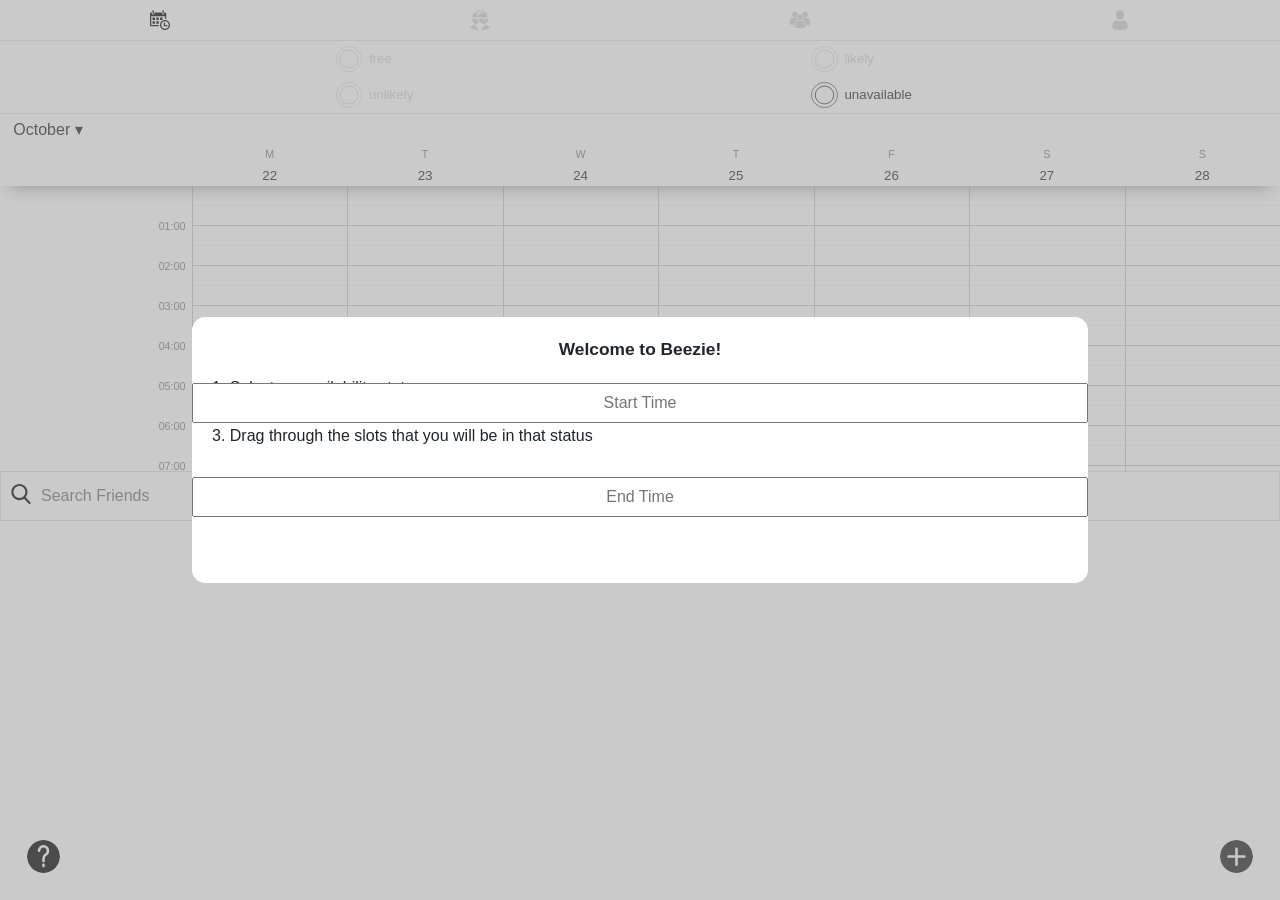
==== commit 5ac11bc4: "try on mobile2" ====
--- a/index.html
+++ b/index.html
@@ -25,10 +25,10 @@
     <script type="text/javascript" src="https://cdn.jsdelivr.net/npm/daterangepicker/daterangepicker.min.js"></script>
     <link rel="stylesheet" type="text/css" href="https://cdn.jsdelivr.net/npm/daterangepicker/daterangepicker.css" />
     <link rel="stylesheet" href="https://use.fontawesome.com/releases/v5.5.0/css/all.css" integrity="sha384-B4dIYHKNBt8Bc12p+WXckhzcICo0wtJAoU8YZTY5qE0Id1GSseTk6S+L3BlXeVIU" crossorigin="anonymous">
+    <script src="https://gitcdn.github.io/bootstrap-toggle/2.2.2/js/bootstrap-toggle.min.js"></script>
     <link href="https://fonts.googleapis.com/icon?family=Material+Icons" rel="stylesheet">
-    <link href="https://gitcdn.github.io/bootstrap-toggle/2.2.2/css/bootstrap-toggle.min.css" rel="stylesheet">
-    <script src="https://gitcdn.github.io/bootstrap-toggle/2.2.2/js/bootstrap-toggle.min.js"></script>
-    <title>Beezie</title>
+    <link rel="stylesheet" type="text/css" href="bootstrap-material-datetimepicker.css">
+    <script type="text/javascript" src="bootstrap-material-datetimepicker.js"></script>
   </head>
   <body>
     <div class="popupPage">
@@ -43,6 +43,10 @@
         <div>
           3. Drag through the slots that you will be in that status
         </div>
+      </div>
+      <div class="calendarAddPopup">
+        <input id="calendarAddPopupInput1" placeholder="Start Time" />
+        <input id="calendarAddPopupInput2" placeholder="End Time"/>
       </div>
     </div>
     <div class="mainPage">
@@ -59,6 +63,7 @@
       </div>
       <hr>
       <div class="page calendar">
+        <img class="calendaradd" src="image/add.svg" />
         <div class="avail">
           <div class="availrow">
             <div class="availitem free">
--- a/calendar.css
+++ b/calendar.css
@@ -167,4 +167,5 @@
   right: 15pt;
   background-color: white;
   border-radius: 12.5pt;
+  margin: 5pt;
 }
--- a/popup.css
+++ b/popup.css
@@ -23,4 +23,17 @@
   font-size: 13pt;
   font-family: sans-serif;
   margin-bottom: 10pt;
+}
+
+.calendarAddPopup {
+  position: relative;
+  top: calc(50% - 50pt);
+  left: 15%;
+}
+
+.calendarAddPopup input {
+  width: 70%;
+  height: 30pt;
+  text-align: center;
+  margin-bottom: 40pt;
 }
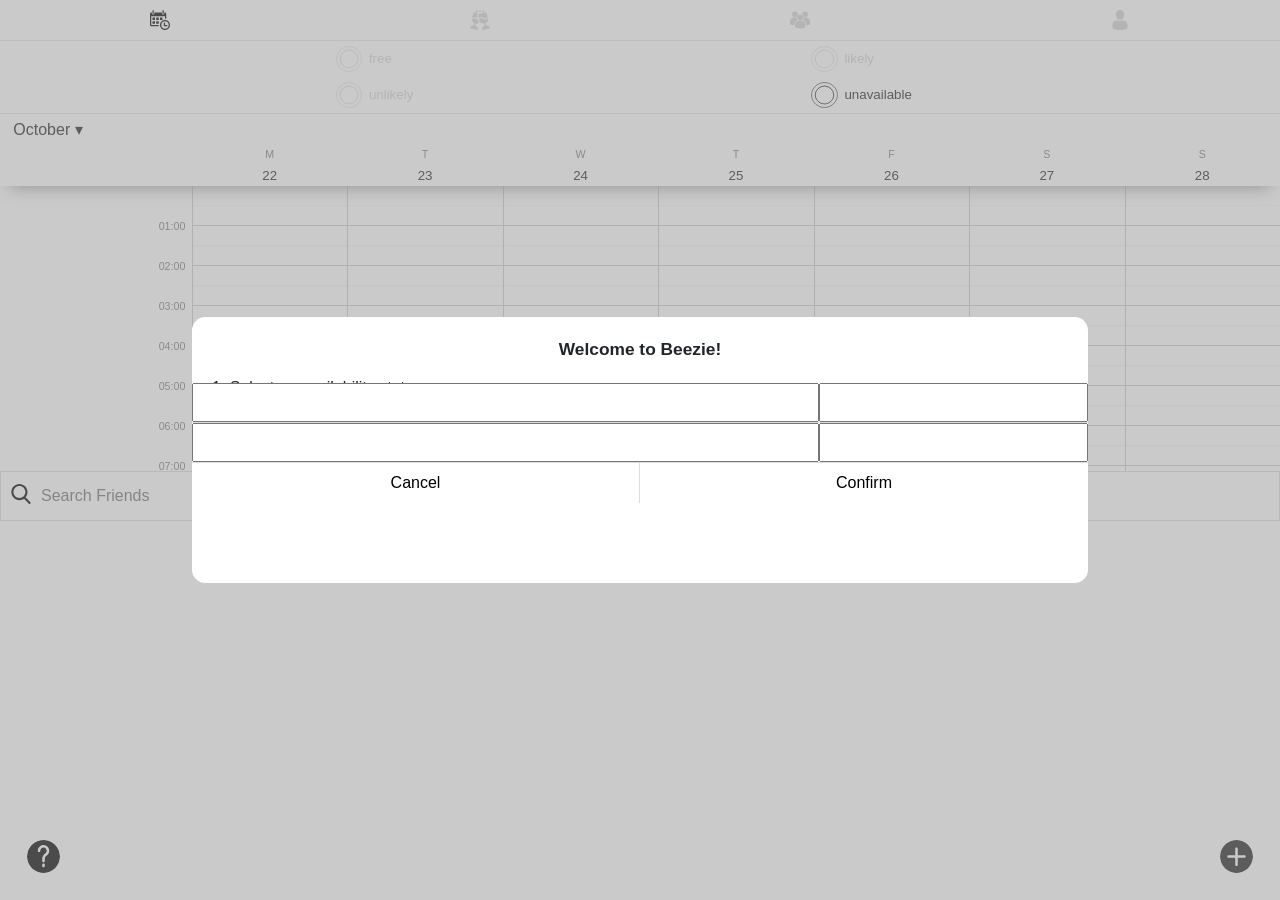
==== commit 5cbc3435: "A7 done" ====
--- a/index.html
+++ b/index.html
@@ -45,8 +45,18 @@
         </div>
       </div>
       <div class="calendarAddPopup">
-        <input id="calendarAddPopupInput1" placeholder="Start Time" />
-        <input id="calendarAddPopupInput2" placeholder="End Time"/>
+        <div>
+          <input id="calendarAddPopupInput1"/>
+          <input id="calendarAddPopupInput2"/>
+        </div>
+        <div>
+          <input id="calendarAddPopupInput3"/>
+          <input id="calendarAddPopupInput4"/>
+        </div>
+        <div>
+          <button class="calendarAddPopupCancel">Cancel</button> 
+          <button class="calendarAddPopupConfirm">Confirm</button> 
+        </div>
       </div>
     </div>
     <div class="mainPage">
--- a/friend.css
+++ b/friend.css
@@ -15,7 +15,7 @@
     border: 1px solid #ddd; /* Add a grey border */
 }
 
-h5, a{
+h5, .friend a{
   text-align: center;
   font-size: 12pt;
   color: DimGrey;
--- a/popup.css
+++ b/popup.css
@@ -4,6 +4,7 @@
   background-color: rgba(150, 150, 150, 0.5);
   position: absolute;
   z-index: 2;
+  overflow: hidden;
 }
 
 .popupBox {
@@ -31,9 +32,36 @@
   left: 15%;
 }
 
-.calendarAddPopup input {
+.calendarAddPopup div {
   width: 70%;
   height: 30pt;
   text-align: center;
-  margin-bottom: 40pt;
+  display: flex;
+  border-style: none;
+}
+
+.calendarAddPopup div:not(:last-child) {
+  border-bottom: 1pt solid #ddd;
+}
+
+.calendarAddPopup div input:first-child {
+  width: 70%;
+  padding-left: 5pt;
+}
+
+.calendarAddPopup div input:nth-child(2) {
+  width: 30%;
+  text-align: right;
+  padding-right: 5pt;
+}
+
+.calendarAddPopup button {
+  width: 50%;
+  padding: 0;
+  background-color: white;
+  border: none;
+}
+
+.calendarAddPopup button:first-child {
+  border-right: 1pt solid #ddd;
 }
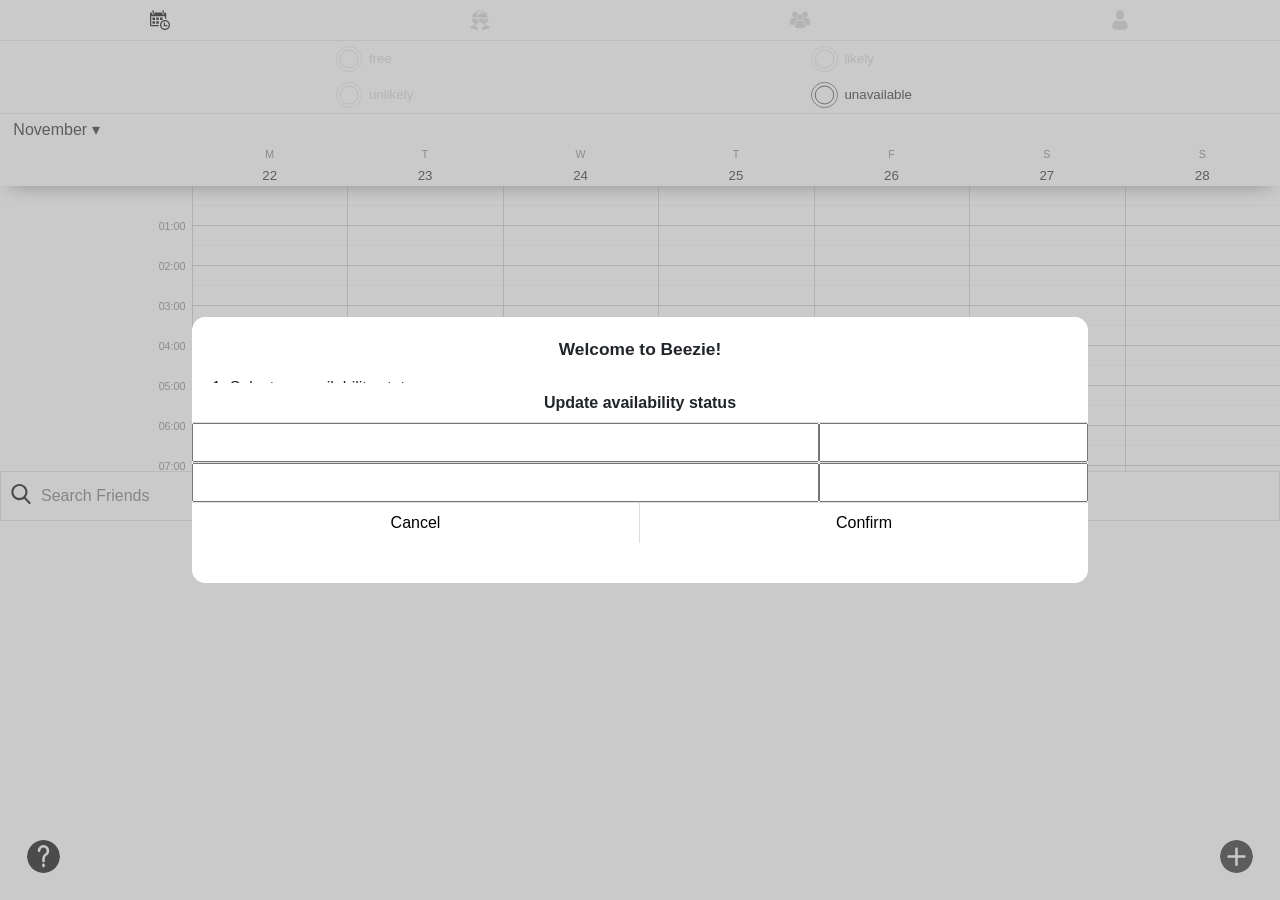
==== commit 2f3a4aad: "fix bugs" ====
--- a/index.html
+++ b/index.html
@@ -38,13 +38,16 @@
           1. Select an availability status
         </div>
         <div>
-          2. Double click on the calendar
+          2. Click + button
         </div>
         <div>
-          3. Drag through the slots that you will be in that status
+          3. Select start and end time
         </div>
       </div>
       <div class="calendarAddPopup">
+        <div>
+          Update availability status
+        </div>
         <div>
           <input id="calendarAddPopupInput1"/>
           <input id="calendarAddPopupInput2"/>
@@ -103,7 +106,7 @@
         <hr>
         <div class="calendar">
           <div class="header">
-            <div class="month">October ▾</div>
+            <div class="month">November ▾</div>
             <div class="week">
               <div class="weekday">M</div>
               <div class="weekday">T</div>
@@ -958,7 +961,7 @@
             </label>            
           </div>
           <div class="header">
-            <div class="month">Oct</div>
+            <div class="month">Nov</div>
             <div class="week">
               <div class="weekday">M</div>
               <div class="weekday">T</div>
@@ -1814,9 +1817,8 @@
             <div class="list-group">
               <li class="list-group-item">
                 <h5>How to Update my Calendar</h5>
-                <p>1. Select a status <br>2. Double click on the Calendar.
-                  <br>3. Drag through the slots that
-                    you will be in that status. </p>
+                <p>1. Select a status <br>2. Click + button.
+                  <br>3. Select your start and end time. </p>
               </li>
               <li class="list-group-item">
                 <h5>How the calendar affect the event</h5>
--- a/popup.css
+++ b/popup.css
@@ -32,12 +32,20 @@
   left: 15%;
 }
 
-.calendarAddPopup div {
+.calendarAddPopup > div {
   width: 70%;
   height: 30pt;
   text-align: center;
   display: flex;
   border-style: none;
+  justify-content: center;
+  align-items: center;
+  background-color: white;
+  font-weight: bold;
+}
+
+.calendarAddPopup > div > * {
+  height: 100%;
 }
 
 .calendarAddPopup div:not(:last-child) {
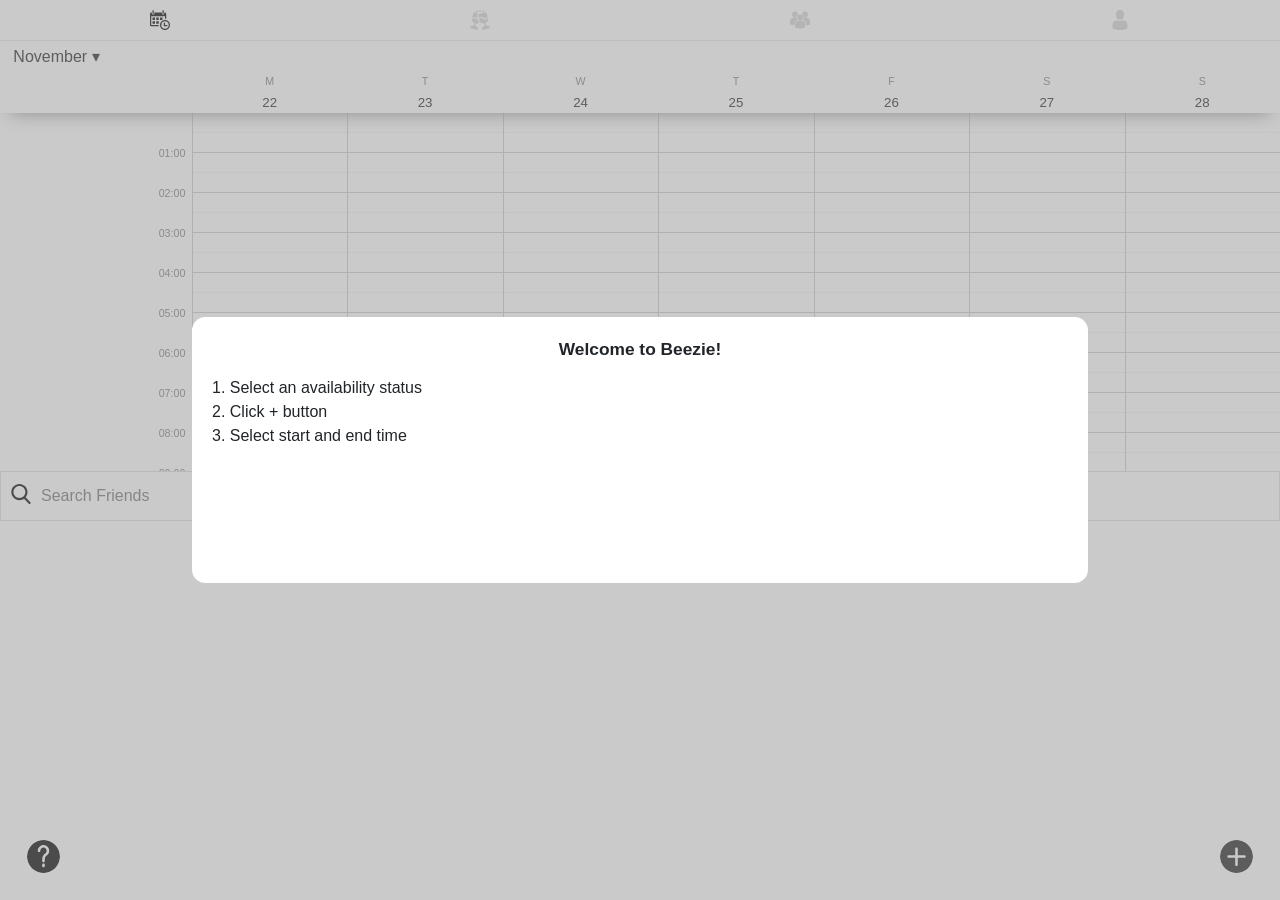
==== commit 994e92ad: "Fix bugs" ====
--- a/index.html
+++ b/index.html
@@ -48,6 +48,30 @@
         <div>
           Update availability status
         </div>
+        <div class="availrow">
+          <div class="availitem free">
+              <img class="circle free" src="image/circle.free.svg" />
+              <img class="circle untoggled free" src="image/circle.untoggled.svg" />
+              <div class="description free untoggled">free</div>
+          </div>
+          <div class="availitem likely">
+            <img class="circle likely" src="image/circle.likely.svg" />
+            <img class="circle untoggled likely" src="image/circle.untoggled.svg" />
+            <div class="description likely untoggled">likely</div>
+          </div>
+        </div>
+        <div class="availrow">
+          <div class="availitem unlikely">
+              <img class="circle unlikely" src="image/circle.unlikely.svg" />
+              <img class="circle untoggled unlikely" src="image/circle.untoggled.svg" />
+              <div class="description unlikely untoggled">unlikely</div>
+          </div>
+          <div class="availitem unavailable">
+            <img class="circle unavailable" src="image/circle.unavailable.svg" />
+            <img class="circle untoggled unavailable" src="image/circle.untoggled.svg" />
+            <div class="description unavailable">unavailable</div>
+          </div>
+        </div>
         <div>
           <input id="calendarAddPopupInput1"/>
           <input id="calendarAddPopupInput2"/>
@@ -77,33 +101,6 @@
       <hr>
       <div class="page calendar">
         <img class="calendaradd" src="image/add.svg" />
-        <div class="avail">
-          <div class="availrow">
-            <div class="availitem free">
-                <img class="circle free" src="image/circle.free.svg" />
-                <img class="circle untoggled free" src="image/circle.untoggled.svg" />
-                <div class="description free untoggled">free</div>
-            </div>
-            <div class="availitem likely">
-              <img class="circle likely" src="image/circle.likely.svg" />
-              <img class="circle untoggled likely" src="image/circle.untoggled.svg" />
-              <div class="description likely untoggled">likely</div>
-            </div>
-          </div>
-          <div class="availrow">
-            <div class="availitem unlikely">
-                <img class="circle unlikely" src="image/circle.unlikely.svg" />
-                <img class="circle untoggled unlikely" src="image/circle.untoggled.svg" />
-                <div class="description unlikely untoggled">unlikely</div>
-            </div>
-            <div class="availitem unavailable">
-              <img class="circle unavailable" src="image/circle.unavailable.svg" />
-              <img class="circle untoggled unavailable" src="image/circle.untoggled.svg" />
-              <div class="description unavailable">unavailable</div>
-            </div>
-          </div>
-        </div>
-        <hr>
         <div class="calendar">
           <div class="header">
             <div class="month">November ▾</div>
@@ -1843,13 +1840,14 @@
             <div class="list-group collapse" id="collapse3">
               <li class="list-group-item">
                 <h5>How to search Friends ?</h5>
-                <p>1.click the thrid button on the navigation bar <br>
-                  2.At the top of the page, under the navigation bar, there is
-                  a search bar <br>3.Enter the name you are searching for</p>
+                <p>1. click the thrid button on the navigation bar <br>
+                  2. At the top of the page, under the navigation bar, there is
+                  a search bar <br>3. Enter the name you are searching for</p>
                 </li>
-              <li class="list-group-item">How to add new friedns </li>
-                <p>1.search the name of the friends you are looking for <br>
-                2.Click the button at right. </p>
+              <li class="list-group-item">
+                <h5>How to add new friedns</h5>
+                <p>1. search the name of the friends you are looking for <br>
+                2. Click the button at right. </p>
               </li>
             </div>
           </div>
--- a/calendar.css
+++ b/calendar.css
@@ -1,49 +1,6 @@
 .page.calendar {
   display: flex;
   flex-direction: column;
-}
-
-.availrow {
-  height: 30pt;
-  display: flex;
-  justify-content: space-evenly;
-  align-items: center;
-  height: 27pt;
-}
-
-.availitem {
-  display: flex;
-  align-items: center;
-  justify-content: space-around;
-}
-
-.circle {
-  height: 20pt;
-  margin-right: 5pt;
-  margin-left: 5pt;
-  display: none;
-}
-
-.untoggled {
-  color: lightgray;
-}
-
-.description {
-  width: 80pt;
-  font-family: Verdana, Arial, Helvetica, sans-serif;
-  font-size: 10pt;
-}
-
-.circle.untoggled {
-  display: inline;
-}
-
-.circle.unavailable {
-  display: inline;
-}
-
-.circle.unavailable.untoggled {
-  display: none;
 }
 
 .page .calendar {
--- a/popup.css
+++ b/popup.css
@@ -28,12 +28,13 @@
 
 .calendarAddPopup {
   position: relative;
-  top: calc(50% - 50pt);
-  left: 15%;
+  top: calc(50% - 90pt);
+  left: 8%;
+  display: none;
 }
 
 .calendarAddPopup > div {
-  width: 70%;
+  width: 84%;
   height: 30pt;
   text-align: center;
   display: flex;
@@ -48,19 +49,19 @@
   height: 100%;
 }
 
-.calendarAddPopup div:not(:last-child) {
+.calendarAddPopup > div:not(:last-child):not(:nth-child(2)) {
   border-bottom: 1pt solid #ddd;
 }
 
-.calendarAddPopup div input:first-child {
+.calendarAddPopup input:first-child {
   width: 70%;
-  padding-left: 5pt;
+  padding-left: 10pt;
 }
 
-.calendarAddPopup div input:nth-child(2) {
+.calendarAddPopup input:nth-child(2) {
   width: 30%;
   text-align: right;
-  padding-right: 5pt;
+  padding-right: 10pt;
 }
 
 .calendarAddPopup button {
@@ -72,4 +73,49 @@
 
 .calendarAddPopup button:first-child {
   border-right: 1pt solid #ddd;
-}+}
+
+.availrow {
+  height: 30pt;
+  width: 100%;
+  display: flex;
+  justify-content: space-evenly;
+  align-items: center;
+  height: 27pt;
+  padding-left: 7pt;
+  padding-right: 7pt;
+}
+
+.availitem {
+  display: flex;
+  align-items: center;
+  width: 50%;
+}
+
+.circle {
+  height: 20pt;
+  margin-right: 5pt;
+  margin-left: 5pt;
+  display: none;
+}
+
+.untoggled {
+  color: lightgray;
+}
+
+.description {
+  font-family: Verdana, Arial, Helvetica, sans-serif;
+  font-size: 10pt;
+}
+
+.circle.untoggled {
+  display: inline;
+}
+
+.circle.unavailable {
+  display: inline;
+}
+
+.circle.unavailable.untoggled {
+  display: none;
+}
